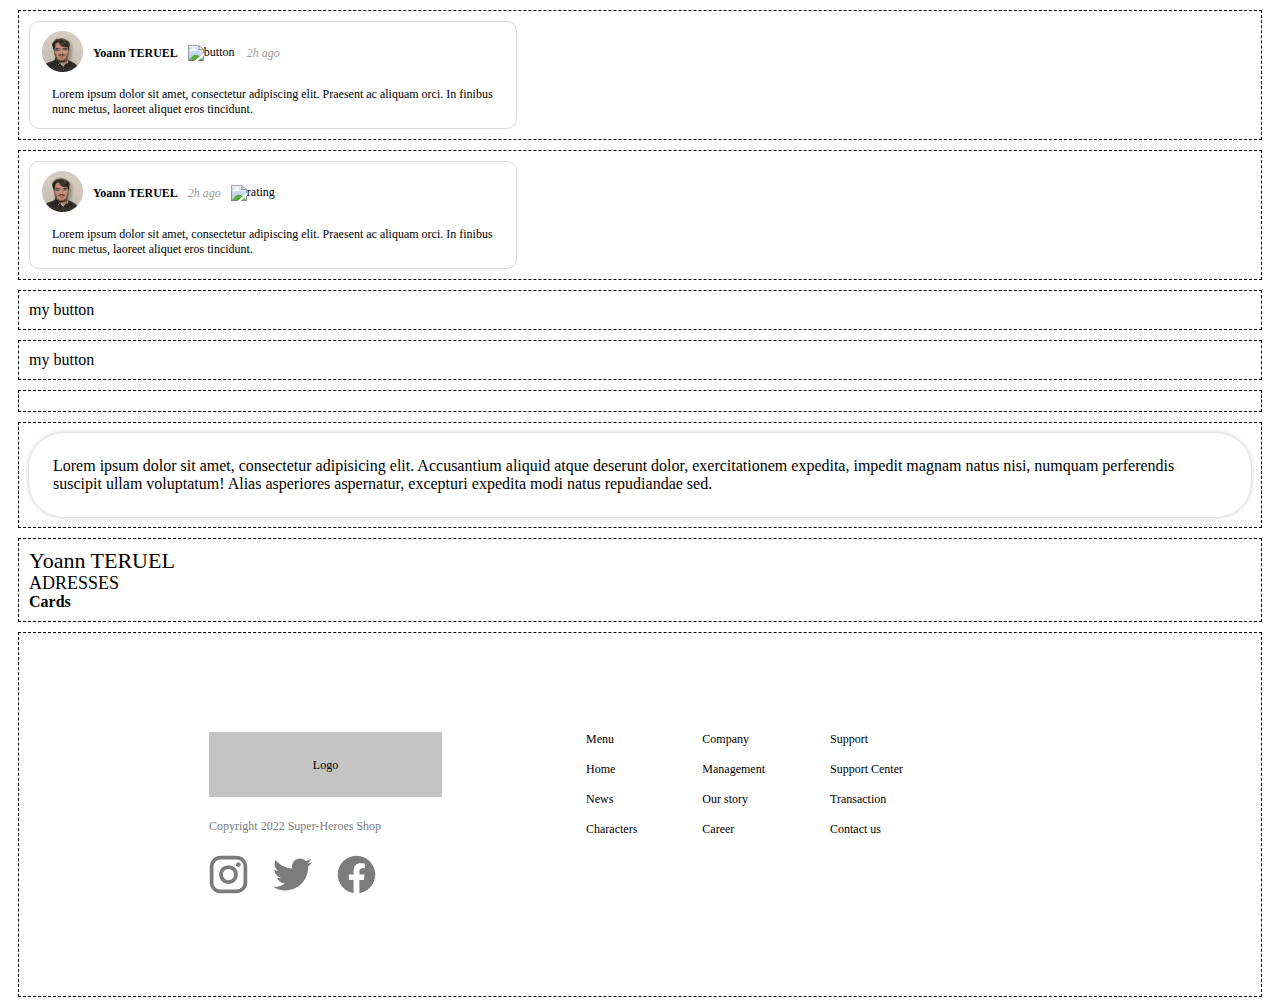
==== tech/tech.html @ 978f8075 "footer bem fix" ====
<!DOCTYPE html>
<html lang="en" xmlns="http://www.w3.org/1999/html">
  <head>
    <meta charset="UTF-8"/>
    <meta http-equiv="X-UA-Compatible" content="IE=edge"/>
    <meta name="viewport" content="width=device-width, initial-scale=1.0"/>
    <link rel="stylesheet" href="../reset.css"/>
    <link rel="stylesheet" href="tech.css"/>
    <link rel="stylesheet" href="../style.css"/>
    <title>Base Tech</title>
</head>
  <body>
    <div class="tech__content">
      <div class="techBlock">
        <div class="user-comment user-comment--default selectable">
          <div class="user-comment__body">
            <div class="user-info">
              <div class="user-info__userPic">
                <img class="userPic" src="../img/UserPic.png" alt="userpic"/>
              </div>
              <div class="user-info__userName">Yoann TERUEL</div>
              <div class="user-info__button">
                <img class="button" src="https://placehold.jp/49x18.png" alt="button"/>
              </div>
              <div class="user-info__timeAgo">2h ago</div>
            </div>
            <div class="commentContent">
              <div class="commentContent__text">Lorem ipsum dolor sit amet, consectetur adipiscing elit. Praesent ac aliquam orci. In finibus nunc metus, laoreet aliquet eros tincidunt.</div>
            </div>
          </div>
        </div>
      </div>
      <div class="techBlock">
        <div class="user-comment user-comment--review selectable">
          <div class="user-comment__body">
            <div class="user-info">
              <div class="user-info__userPic">
                <img class="userPic" src="../img/UserPic.png" alt="userpic"/>
              </div>
              <div class="user-info__userName">Yoann TERUEL</div>
              <div class="user-info__timeAgo">2h ago</div>
              <div class="user-info__rating">
                <img class="rating" src="https://placehold.jp/108x18.png" alt="rating"/>
              </div>
            </div>
            <div class="commentContent">
              <div class="commentContent__text">Lorem ipsum dolor sit amet, consectetur adipiscing elit. Praesent ac aliquam orci. In finibus nunc metus, laoreet aliquet eros tincidunt.</div>
            </div>
          </div>
        </div>
      </div>
      <div class="techBlock"><div class="button selectable">my button</div></div>
      <div class="techBlock"><div class="button button--full selectable">my button</div></div>

      <div class="techBlock">
        <div class="common-form selectable">
          <div class="row-full"></div>
          <div class="row-full"></div>
          <div class="row-full"></div>
          <div class="two-elements row-full">
            <div class="left-element"></div>
            <div class="right-element"></div>
          </div>
          <div class="row-full"></div>
          <div class="row-full"></div>
          <div class="row-full"></div>
          <div class="row-full"></div>
        </div>
      </div>
      <div class="techBlock">
        <div class="common-card selectable">
          <div class="common-card__content">
            Lorem ipsum dolor sit amet, consectetur adipisicing elit. Accusantium aliquid atque deserunt dolor, exercitationem expedita, impedit magnam natus nisi, numquam perferendis suscipit ullam voluptatum! Alias asperiores aspernatur, excepturi expedita modi natus repudiandae sed.
          </div>
        </div>
      </div>
    </div>
    <div class="techBlock">
    <div class="headingX selectable">
      <div class="heading1">
      <div class="heading1__adminname">Yoann TERUEL</div>
      </div>
      <div class="heading3">
      <div class="heading3__adresses">ADRESSES</div>
      </div>
      <div class="heading4">
      <div class="heading4__cards">Cards</div>
      </div>
    </div>
    </div>

    <div class="techBlock">
      <div class="footer selectable">
        <div class="footer_container">
        <div class="footer_nav">
          <div class="footer_nav__logo_container">
            <a class="footer_nav__logo_link" href="#">
              <div class="footer_nav__logo_content">Logo</div>
            </a>
          </div>
          <div class="footer_nav__text_container">
            <div class="footer_nav__text">
              Copyright 2022 Super-Heroes Shop
            </div>
          </div>
          <div class="footer_nav__social">
            <a class="footer_nav__social_link" href="#">
              <div class="footer_nav__inst">
                <img src="../img/inst_logo.svg" alt="instagram">
              </div>
            </a>
            <a class="footer_nav__social_link" href="#">
              <div class="footer_nav__twit">
                <img src="../img/twit_logo.svg" alt="instagram">
              </div>
            </a>
            <a class="footer_nav__social_link" href="#">
              <div class="footer_nav__fb">
                <img src="../img/fb_logo.svg" alt="instagram">
              </div>
            </a>
          </div>
        </div>
        <div class="footer_menu">
          <div class="footer_menu__block">
            <div class="footer_menu__title">Menu</div>
            <a class="footer_menu__section_link" href="#"><div class="footer_menu__section">Home</div></a>
            <a class="footer_menu__section_link" href="#"><div class="footer_menu__section">News</div></a>
            <a class="footer_menu__section_link" href="#"><div class="footer_menu__section">Characters</div></a>
          </div>
          <div class="footer_menu__block">
            <div class="footer_menu__title">Company</div>
            <a class="footer_menu__section_link" href="#"><div class="footer_menu__section">Management</div></a>
            <a class="footer_menu__section_link" href="#"><div class="footer_menu__section">Our story</div></a>
            <a class="footer_menu__section_link" href="#"><div class="footer_menu__section">Career</div></a>
          </div>
          <div class="footer_menu__block">
            <div class="footer_menu__title">Support</div>
            <a class="footer_menu__section_link" href="#"><div class="footer_menu__section">Support Center</div></a>
            <a class="footer_menu__section_link" href="#"><div class="footer_menu__section">Transaction</div></a>
            <a class="footer_menu__section_link" href="#"><div class="footer_menu__section">Contact us</div></a>
          </div>
        </div>
        </div>
      </div>
    </div>

    <script src="tech.js" type="text/javascript"></script>
    <script src="../index.js" type="text/javascript"></script>
  </body>
</html>
---- tech/tech.css ----
.tech__header{
  position: sticky;
  top: 0;
  background: #ffffff;
  z-index: 999999;
  margin-bottom: 20px;
}

.tech{display: flex;margin: 15px;}
.techBlock{
  padding: 10px;
  margin: 10px;
  border: 1px dashed black;
}
.techBlock__row {
  display: flex;
}
.tech__full{

}
.tech__half{ width: 50% }
.tech__320{ width: 320px; }
.tech__480{ width: 480px; }
.tech__769{ width: 769px; }
.tech__1280{ width: 1280px; }
.tech__1024{ width: 1024px; }

.techBlock__mobile iframe{
  width:100%;
  height: 400px;
}

.row-full{
  width: 100%;
}
.two-elements{
  display: flex;
  flex-direction: row;
}
 .left-element{
   width: 50%;
   padding-right: 2px;
}
.right-element{
  width: 50%;
  padding-left: 2px;
}
---- style.css ----
.user-comment {
  max-width: 486px;
  min-height: 92px;
  font-size: 12px;
  color: black;
}
.user-comment__body{
  width: 100%;
  height: 100%;
  border-radius: 10px;
  border: 1px solid #DBDBDB;
}
.user-info{
  display: inline-flex;
  align-items: center;
  margin-left: 12px;
  margin-top: 9px;
  margin-right: 12px;
  gap: 10px;
}
.user-info__userName{
  font-weight: bold;
}
.user-info__button{
  width: 49px;
  height: 18px;
  border-radius: 9px;
}
.user-info__rating{
  width: 108px;
  height: 18px;
}
.user-info__timeAgo{
  color: #9A9A9A;
  font-style: italic;
}
.commentContent{
  margin: 11px 22px;
}

.common-card {}
.common-card__content {
  padding: 24px;
  border-radius: 35px;
  background: #fff;
  box-shadow: 0 0 5px rgba(0, 0, 0, 0.25);
}

.headingX{
  color: black;
}
.heading1__adminname{
  font-size: 22px;
  line-height: 24px;
  font-weight: 500;
}
.heading3__adresses{
  font-size: 18px;
  line-height: 20px;
  font-weight: 500;
}
.heading4__cards{
  font-size: 16px;
  line-height: 18px;
  font-weight: 700;

}
.footer{
  width: 100%;
  height: fit-content;
}
.footer_container{
  max-width: 1440px;
  margin: 0 auto;
  display: flex;
  justify-content: space-between;
  padding: 89px 343px 88px 180px;
}
.footer_nav{
  width: fit-content;
}
.footer_nav__logo_container{
  width: fit-content;
  height: fit-content;
  background-color: #C4C4C4;
}
.footer_nav__logo_content{
  width: 233px;
  height: 65px;
  box-sizing: border-box;
  display: flex;
  justify-content: center;
  align-items: center;
  padding: 0 15px;
  margin-bottom: 22px;
}
.footer_nav__logo_link{
  text-decoration: none;
  color: black;
  display: block;
  box-sizing: border-box;
  width: 100%;
  height: 100%;
  font-style: normal;
  font-weight: 500;
  font-size: 12px;
  line-height: 14px;
}
.footer_nav__text_container{
  width: fit-content;
}
.footer_nav__text{
  font-style: normal;
  font-weight: 500;
  font-size: 12px;
  line-height: 14px;
  color: #7C7C7C;
  margin-bottom: 22px;
}
.footer_nav__social{
  display: flex;
  width: fit-content;
}
.footer_nav__social_link{
  margin-right: 24px;
  display: flex;
  align-items: center;
}
.footer_menu{
  width: fit-content;
  display: flex;
  justify-content: flex-end;
}
.footer_menu__block{
  margin-left: 55px;
}
.footer_menu__title{
  font-style: normal;
  font-weight: 500;
  font-size: 12px;
  line-height: 14px;
  margin-bottom: 13px;
  margin-left: 5px;
}
.footer_menu__section{
  font-style: normal;
  font-weight: 400;
  font-size: 12px;
  line-height: 14px;
  margin-bottom: 10px;
  border-radius: 5px;
  width: fit-content;
  padding: 3px 5px;
}
.footer_menu__section:hover{
  background-color: black;
  color: white;
}
.footer_menu__section_link{
  text-decoration: none;
  color: black;
}
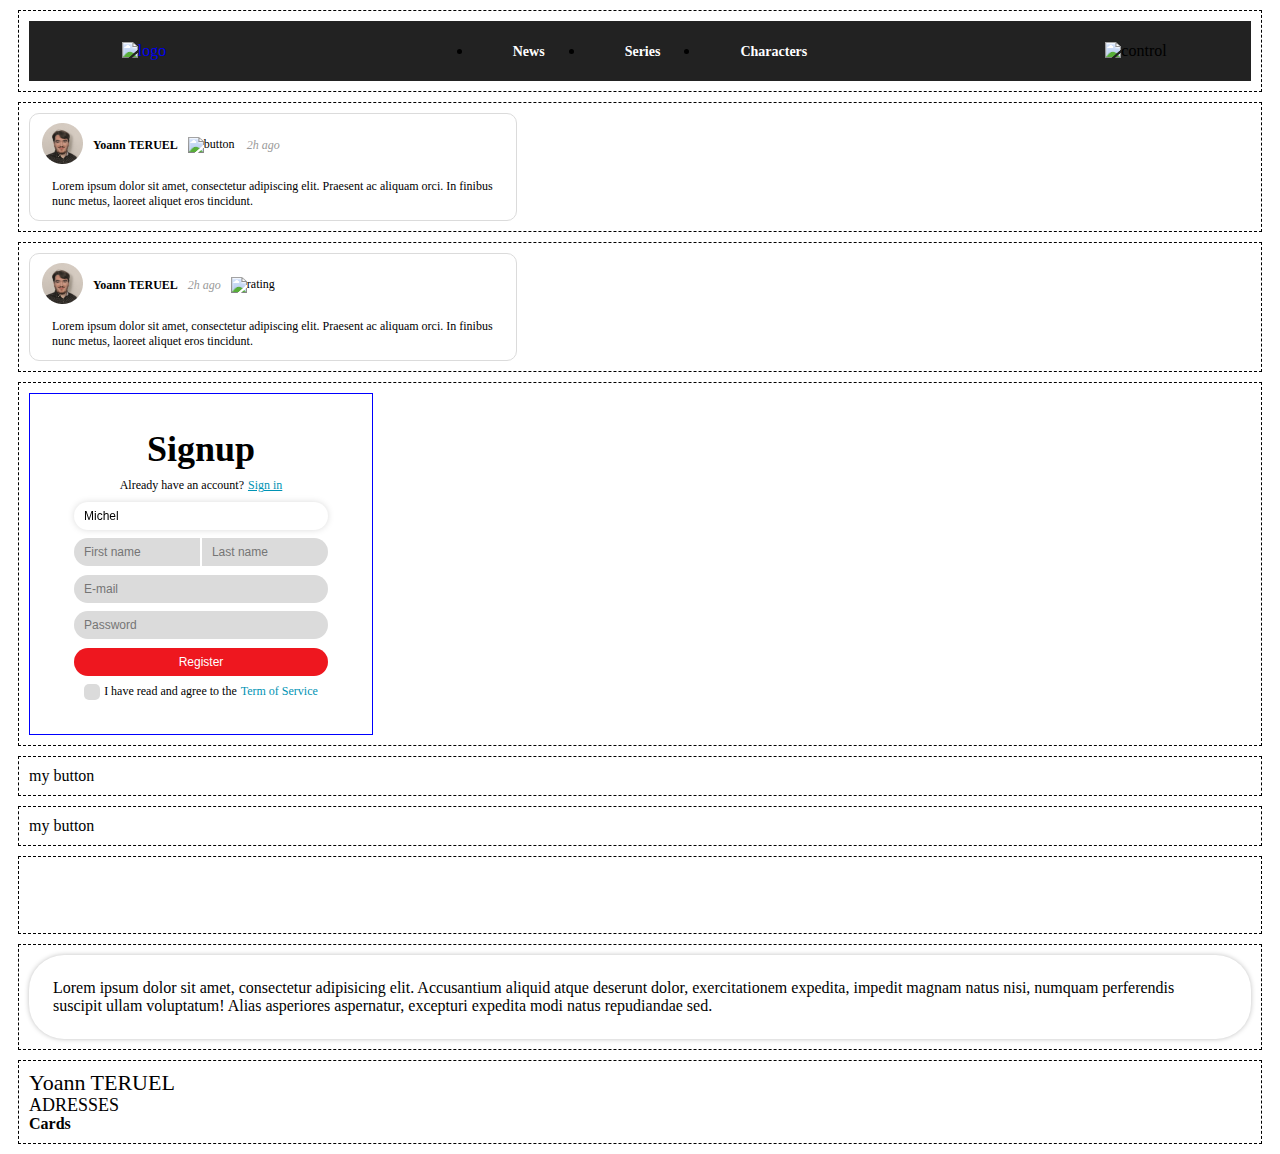
==== commit 11c6d3b2: "Common-form implemented as sign up block - polished BEM naming +minor fixes" ====
--- a/tech/tech.html
+++ b/tech/tech.html
@@ -11,6 +11,31 @@
 </head>
   <body>
     <div class="tech__content">
+      <div class="techBlock">
+        <div class="header selectable">
+          <div class="header__logo">
+            <a class="logo" href="#">
+              <img class="logo__img" src="https://placehold.jp/150x42.png" alt="logo">
+            </a>
+          </div>
+          <div class="header__navbar">
+            <ul class="navbar__list">
+              <li class="navbar__item">
+                <a class="navbar__link" href="#">News</a>
+              </li>
+              <li class="navbar__item">
+                <a class="navbar__link" href="#">Series</a>
+              </li>
+              <li class="navbar__item">
+                <a class="navbar__link" href="#">Characters</a>
+              </li>
+            </ul>
+          </div>
+          <div class="header__control">
+            <img src="https://placehold.jp/190x42.png" alt="control">
+          </div>
+        </div>
+      </div>
       <div class="techBlock">
         <div class="user-comment user-comment--default selectable">
           <div class="user-comment__body">
@@ -49,6 +74,36 @@
           </div>
         </div>
       </div>
+
+      <div class="techBlock">
+        <div class="common-form2 selectable">
+
+          <div class="common-form2__title">Signup</div>
+          <div class="signin-dialog">
+            <div class="signin-dialog__text">Already have an account?</div>
+            <div class="common-form2__spacer"></div>
+            <a href="" class="common-form2__link common-form2__link_under">Sign in</a>
+          </div>
+          <input class="common-form2__input common-form2__input_active" type="text" name="nick" placeholder="Nick name" value="Michel">
+          <div class="names-input">
+            <input class="common-form2__input names-input_left" type="text" name="first" placeholder="First name">
+            <div class="common-form2__spacer"></div>
+            <input class="common-form2__input names-input_right" type="text" name="last" placeholder="Last name">
+          </div>
+          <input class="common-form2__input " type="email" name="email" placeholder="E-mail">
+          <input class="common-form2__input " type="password" name="passwd" placeholder="Password">
+          <button class="common-form2__input common-form2__button" type="button">Register</button>
+          <div class="final-dialog">
+            <div class="final-dialog__checkbox"></div>
+            <div class="common-form2__spacer"></div>
+            <div class="final-dialog__text">I have read and agree to the </div>
+            <div class="common-form2__spacer"></div>
+            <a href="" class="common-form2__link">Term of Service</a>
+          </div>
+
+        </div>
+      </div>
+
       <div class="techBlock"><div class="button selectable">my button</div></div>
       <div class="techBlock"><div class="button button--full selectable">my button</div></div>
 
@@ -88,63 +143,6 @@
       </div>
     </div>
     </div>
-
-    <div class="techBlock">
-      <div class="footer selectable">
-        <div class="footer_container">
-        <div class="footer_nav">
-          <div class="footer_nav__logo_container">
-            <a class="footer_nav__logo_link" href="#">
-              <div class="footer_nav__logo_content">Logo</div>
-            </a>
-          </div>
-          <div class="footer_nav__text_container">
-            <div class="footer_nav__text">
-              Copyright 2022 Super-Heroes Shop
-            </div>
-          </div>
-          <div class="footer_nav__social">
-            <a class="footer_nav__social_link" href="#">
-              <div class="footer_nav__inst">
-                <img src="../img/inst_logo.svg" alt="instagram">
-              </div>
-            </a>
-            <a class="footer_nav__social_link" href="#">
-              <div class="footer_nav__twit">
-                <img src="../img/twit_logo.svg" alt="instagram">
-              </div>
-            </a>
-            <a class="footer_nav__social_link" href="#">
-              <div class="footer_nav__fb">
-                <img src="../img/fb_logo.svg" alt="instagram">
-              </div>
-            </a>
-          </div>
-        </div>
-        <div class="footer_menu">
-          <div class="footer_menu__block">
-            <div class="footer_menu__title">Menu</div>
-            <a class="footer_menu__section_link" href="#"><div class="footer_menu__section">Home</div></a>
-            <a class="footer_menu__section_link" href="#"><div class="footer_menu__section">News</div></a>
-            <a class="footer_menu__section_link" href="#"><div class="footer_menu__section">Characters</div></a>
-          </div>
-          <div class="footer_menu__block">
-            <div class="footer_menu__title">Company</div>
-            <a class="footer_menu__section_link" href="#"><div class="footer_menu__section">Management</div></a>
-            <a class="footer_menu__section_link" href="#"><div class="footer_menu__section">Our story</div></a>
-            <a class="footer_menu__section_link" href="#"><div class="footer_menu__section">Career</div></a>
-          </div>
-          <div class="footer_menu__block">
-            <div class="footer_menu__title">Support</div>
-            <a class="footer_menu__section_link" href="#"><div class="footer_menu__section">Support Center</div></a>
-            <a class="footer_menu__section_link" href="#"><div class="footer_menu__section">Transaction</div></a>
-            <a class="footer_menu__section_link" href="#"><div class="footer_menu__section">Contact us</div></a>
-          </div>
-        </div>
-        </div>
-      </div>
-    </div>
-
     <script src="tech.js" type="text/javascript"></script>
     <script src="../index.js" type="text/javascript"></script>
   </body>
--- a/tech/tech.css
+++ b/tech/tech.css
@@ -30,6 +30,11 @@
   height: 400px;
 }
 
+.common-form{
+  display: flex;
+  flex-direction: column;
+  gap:8px;
+}
 .row-full{
   width: 100%;
 }
--- a/style.css
+++ b/style.css
@@ -1,3 +1,61 @@
+a {text-decoration: none;}
+
+.header {
+  height: 60px;
+  background-color: #222222;
+  align-items: center;
+  display: flex;
+  padding: 0 15px;
+}
+
+.header__logo {
+  width: 200px;
+  align-items: center;
+  display: flex;
+  justify-content: center;
+}
+
+.logo__img {
+  width: 100%;
+  height: 100%;
+}
+
+.header__navbar {
+  flex-grow: 1;
+  display: flex;
+  justify-content: center;
+}
+
+.navbar__list {
+  display: flex;
+  align-items: center;
+}
+
+.navbar__item {
+  padding: 0 30px;
+}
+
+.navbar__link {
+  font-size: 14px;
+  line-height: 16px;
+  font-weight: 600;
+  color: white;
+  padding: 0 10px;
+}
+
+.navbar__link:hover {
+  background: white;
+  color: black;
+  transition-duration: 1s;
+}
+
+.header__control {
+  width: 200px;
+  display: flex;
+  justify-content: center;
+  align-items: center;
+}
+
 .user-comment {
   max-width: 486px;
   min-height: 92px;
@@ -65,98 +123,76 @@
   font-weight: 700;
 
 }
-.footer{
-  width: 100%;
-  height: fit-content;
+
+
+.common-form2{
+  border: 1px solid blue;
+  background-color: white;
+  box-sizing: border-box;
+  max-width: 344px;
+  height: 342px;
+  padding: 34px 44px ;
+  font-size: 12px;
+  display: flex;
+  flex-direction: column;
+  align-items: center;
+  justify-content: space-between;
 }
-.footer_container{
-  max-width: 1440px;
-  margin: 0 auto;
-  display: flex;
-  justify-content: space-between;
-  padding: 89px 343px 88px 180px;
+.common-form2__title{
+  font-size: 36px;
+  font-weight: bold;
 }
-.footer_nav{
-  width: fit-content;
-}
-.footer_nav__logo_container{
-  width: fit-content;
-  height: fit-content;
-  background-color: #C4C4C4;
-}
-.footer_nav__logo_content{
-  width: 233px;
-  height: 65px;
-  box-sizing: border-box;
+.signin-dialog{
   display: flex;
   justify-content: center;
-  align-items: center;
-  padding: 0 15px;
-  margin-bottom: 22px;
 }
-.footer_nav__logo_link{
-  text-decoration: none;
-  color: black;
-  display: block;
+.common-form2__link{
+  color: #0093B4;
+}
+.common-form2__link_under{
+  text-decoration: underline;
+}
+.common-form2__input{
+  height: 28px;
+  width: 100%;
+  border: none;
   box-sizing: border-box;
+  background-color: #DBDBDB;
+
+  border-radius: 14px;
+  font-size: 12px;
+  padding: 0px 10px ;
+}
+.common-form2__input_active{
+  background-color: white;
+  filter: drop-shadow(0px 0px 3px #DBDBDB);
+}
+.names-input{
   width: 100%;
-  height: 100%;
-  font-style: normal;
-  font-weight: 500;
-  font-size: 12px;
-  line-height: 14px;
+  display: flex;
+  justify-content: stretch;
 }
-.footer_nav__text_container{
-  width: fit-content;
+.names-input_left{
+  border-radius: 14px 0px 0px 14px;
 }
-.footer_nav__text{
-  font-style: normal;
-  font-weight: 500;
-  font-size: 12px;
-  line-height: 14px;
-  color: #7C7C7C;
-  margin-bottom: 22px;
+.names-input_right{
+  border-radius: 0px 14px 14px 0px ;
 }
-.footer_nav__social{
-  display: flex;
-  width: fit-content;
+.common-form2__spacer{
+  width: 4px;
 }
-.footer_nav__social_link{
-  margin-right: 24px;
+.common-form2__button{
+  background-color: #EE171F;
+  color: white;
+}
+.final-dialog{
   display: flex;
   align-items: center;
 }
-.footer_menu{
-  width: fit-content;
-  display: flex;
-  justify-content: flex-end;
+.final-dialog__checkbox{
+  height: 16px;
+  width: 16px;
+  border-radius: 5px;
+  background-color: #DBDBDB;
+  border: none;
 }
-.footer_menu__block{
-  margin-left: 55px;
-}
-.footer_menu__title{
-  font-style: normal;
-  font-weight: 500;
-  font-size: 12px;
-  line-height: 14px;
-  margin-bottom: 13px;
-  margin-left: 5px;
-}
-.footer_menu__section{
-  font-style: normal;
-  font-weight: 400;
-  font-size: 12px;
-  line-height: 14px;
-  margin-bottom: 10px;
-  border-radius: 5px;
-  width: fit-content;
-  padding: 3px 5px;
-}
-.footer_menu__section:hover{
-  background-color: black;
-  color: white;
-}
-.footer_menu__section_link{
-  text-decoration: none;
-  color: black;
-}
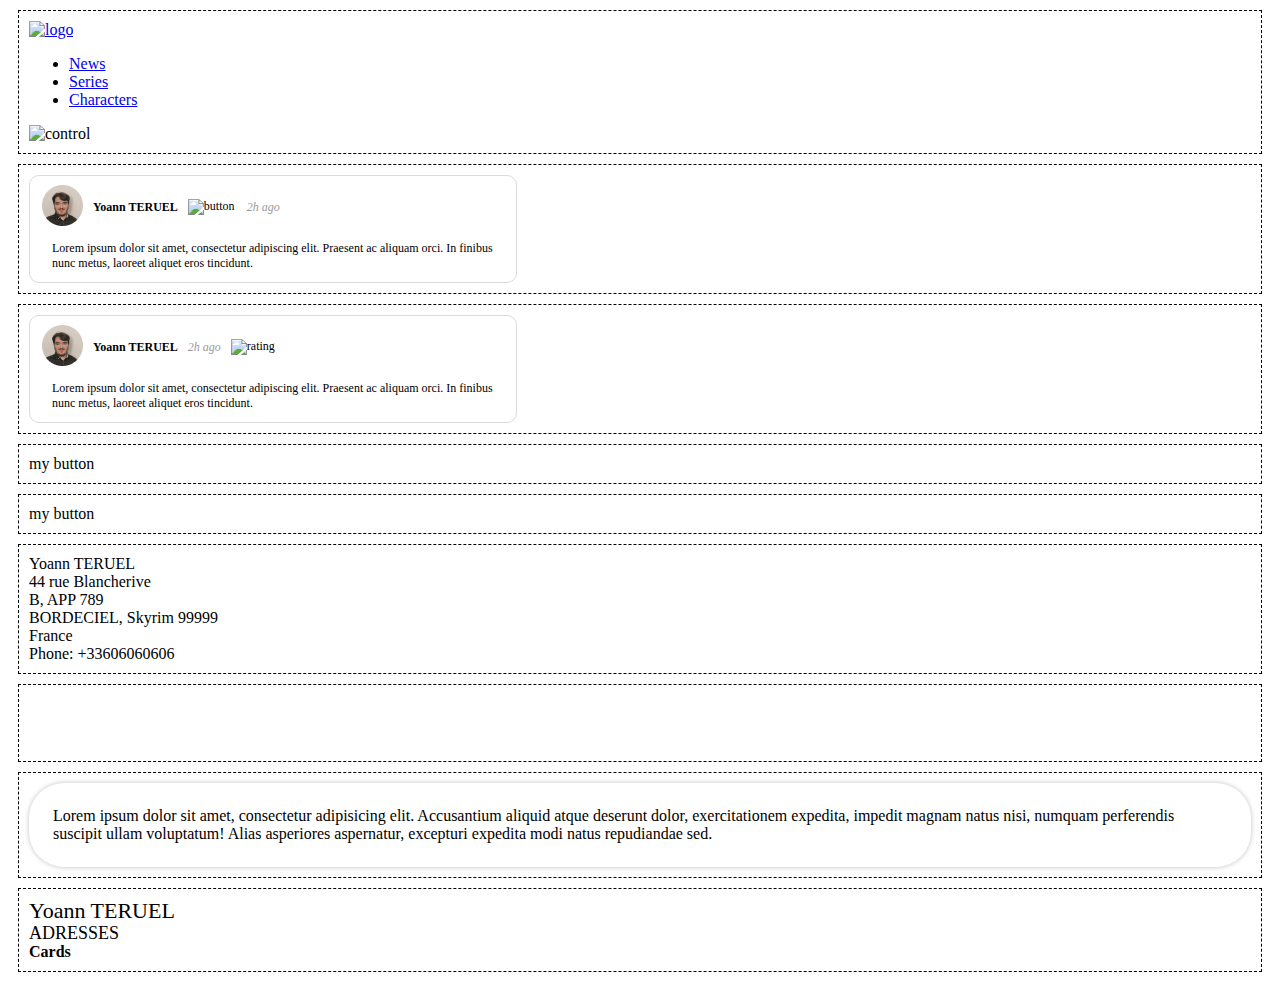
==== commit 8628b43a: "client-address selectable added on 79-95 lines" ====
--- a/tech/tech.html
+++ b/tech/tech.html
@@ -74,39 +74,25 @@
           </div>
         </div>
       </div>
-
+      <div class="techBlock"><div class="button selectable">my button</div></div>
+      <div class="techBlock"><div class="button button--full selectable">my button</div></div>
       <div class="techBlock">
-        <div class="common-form2 selectable">
-
-          <div class="common-form2__title">Signup</div>
-          <div class="signin-dialog">
-            <div class="signin-dialog__text">Already have an account?</div>
-            <div class="common-form2__spacer"></div>
-            <a href="" class="common-form2__link common-form2__link_under">Sign in</a>
+        <div class="client-address selectable">
+          <div class="client-address_contacts">
+            <div class="client-address_contacts-name">Yoann TERUEL</div>
+            <div class="client-address_contacts-address">
+              44 rue Blancherive
+              <br> B, APP 789
+              <br>BORDECIEL, Skyrim 99999
+              <br>France
+              <br>Phone: +33606060606
+            </div>
           </div>
-          <input class="common-form2__input common-form2__input_active" type="text" name="nick" placeholder="Nick name" value="Michel">
-          <div class="names-input">
-            <input class="common-form2__input names-input_left" type="text" name="first" placeholder="First name">
-            <div class="common-form2__spacer"></div>
-            <input class="common-form2__input names-input_right" type="text" name="last" placeholder="Last name">
+          <div class="kebab-icon">
+            <span class="bi bi-three-dots-vertical"></span>
           </div>
-          <input class="common-form2__input " type="email" name="email" placeholder="E-mail">
-          <input class="common-form2__input " type="password" name="passwd" placeholder="Password">
-          <button class="common-form2__input common-form2__button" type="button">Register</button>
-          <div class="final-dialog">
-            <div class="final-dialog__checkbox"></div>
-            <div class="common-form2__spacer"></div>
-            <div class="final-dialog__text">I have read and agree to the </div>
-            <div class="common-form2__spacer"></div>
-            <a href="" class="common-form2__link">Term of Service</a>
-          </div>
-
         </div>
       </div>
-
-      <div class="techBlock"><div class="button selectable">my button</div></div>
-      <div class="techBlock"><div class="button button--full selectable">my button</div></div>
-
       <div class="techBlock">
         <div class="common-form selectable">
           <div class="row-full"></div>
--- a/style.css
+++ b/style.css
@@ -1,61 +1,3 @@
-a {text-decoration: none;}
-
-.header {
-  height: 60px;
-  background-color: #222222;
-  align-items: center;
-  display: flex;
-  padding: 0 15px;
-}
-
-.header__logo {
-  width: 200px;
-  align-items: center;
-  display: flex;
-  justify-content: center;
-}
-
-.logo__img {
-  width: 100%;
-  height: 100%;
-}
-
-.header__navbar {
-  flex-grow: 1;
-  display: flex;
-  justify-content: center;
-}
-
-.navbar__list {
-  display: flex;
-  align-items: center;
-}
-
-.navbar__item {
-  padding: 0 30px;
-}
-
-.navbar__link {
-  font-size: 14px;
-  line-height: 16px;
-  font-weight: 600;
-  color: white;
-  padding: 0 10px;
-}
-
-.navbar__link:hover {
-  background: white;
-  color: black;
-  transition-duration: 1s;
-}
-
-.header__control {
-  width: 200px;
-  display: flex;
-  justify-content: center;
-  align-items: center;
-}
-
 .user-comment {
   max-width: 486px;
   min-height: 92px;
@@ -123,76 +65,127 @@
   font-weight: 700;
 
 }
-
-
-.common-form2{
-  border: 1px solid blue;
-  background-color: white;
-  box-sizing: border-box;
-  max-width: 344px;
-  height: 342px;
-  padding: 34px 44px ;
-  font-size: 12px;
-  display: flex;
-  flex-direction: column;
-  align-items: center;
-  justify-content: space-between;
-}
-.common-form2__title{
-  font-size: 36px;
-  font-weight: bold;
-}
-.signin-dialog{
+.footer{
+  width: 100%;
+  height: 347px;
   display: flex;
   justify-content: center;
+  align-items: center;
 }
-.common-form2__link{
-  color: #0093B4;
+.footer_container{
+  width: 1440px;
+  display: flex;
+  justify-content: space-around;
 }
-.common-form2__link_under{
-  text-decoration: underline;
+.footer_nav{
+  width: fit-content;
 }
-.common-form2__input{
-  height: 28px;
+.footer_nav__logo_container{
+  width: fit-content;
+  height: fit-content;
+  background-color: #C4C4C4;
+}
+.footer_nav__logo_content{
+  width: 233px;
+  height: 65px;
+  box-sizing: border-box;
+  display: flex;
+  justify-content: center;
+  align-items: center;
+  padding: 0 15px;
+  margin-bottom: 22px;
+}
+.footer_nav__logo_link{
+  text-decoration: none;
+  color: black;
+  display: block;
+  box-sizing: border-box;
   width: 100%;
-  border: none;
-  box-sizing: border-box;
-  background-color: #DBDBDB;
-
-  border-radius: 14px;
+  height: 100%;
+  font-style: normal;
+  font-weight: 500;
   font-size: 12px;
-  padding: 0px 10px ;
+  line-height: 14px;
 }
-.common-form2__input_active{
-  background-color: white;
-  filter: drop-shadow(0px 0px 3px #DBDBDB);
+.footer_nav__text_container{
+  width: 100%;
 }
-.names-input{
+.footer_nav__text{
+  font-style: normal;
+  font-weight: 500;
+  font-size: 12px;
+  line-height: 14px;
+  color: #7C7C7C;
+  margin-bottom: 22px;
+}
+.footer_nav__social{
+  display: flex;
   width: 100%;
-  display: flex;
-  justify-content: stretch;
 }
-.names-input_left{
-  border-radius: 14px 0px 0px 14px;
-}
-.names-input_right{
-  border-radius: 0px 14px 14px 0px ;
-}
-.common-form2__spacer{
-  width: 4px;
-}
-.common-form2__button{
-  background-color: #EE171F;
-  color: white;
-}
-.final-dialog{
+.footer_nav__social_link{
+  margin-right: 24px;
   display: flex;
   align-items: center;
 }
-.final-dialog__checkbox{
-  height: 16px;
-  width: 16px;
+.footer_nav__social_link:last-child{
+  margin-right: 0;
+}
+.footer_menu{
+  width: 316px;
+  display: flex;
+  justify-content: space-between;
+}
+.footer_menu__block{
+  display: flex;
+  flex-direction: column;
+}
+
+.footer_menu__title{
+  font-style: normal;
+  font-weight: 500;
+  font-size: 12px;
+  line-height: 14px;
+  margin-bottom: 13px;
+  margin-left: 5px;
+}
+.footer_menu__section{
+  font-style: normal;
+  font-weight: 400;
+  font-size: 12px;
+  line-height: 14px;
+  margin-bottom: 10px;
   border-radius: 5px;
-  background-color: #DBDBDB;
-  border: none;
+  width: fit-content;
+  padding: 3px 5px;
 }
+.footer_menu__section:hover{
+  background-color: black;
+  color: white;
+}
+.footer_menu__section_link{
+  text-decoration: none;
+  color: black;
+}
+@media (max-width: 570px) {
+  .footer_container {
+    flex-wrap: wrap-reverse;
+  }
+  .footer_menu{
+    justify-content: space-between;
+    width: 240px;
+  }
+}
+@media (max-width: 516px){
+  .footer_menu__block{
+    align-items: center;
+  }
+  .footer_menu__title{
+    margin-left: 0;
+  }
+  .footer_nav__text_container{
+    text-align: center;
+  }
+  .footer_nav__social{
+    justify-content: center;
+  }
+}
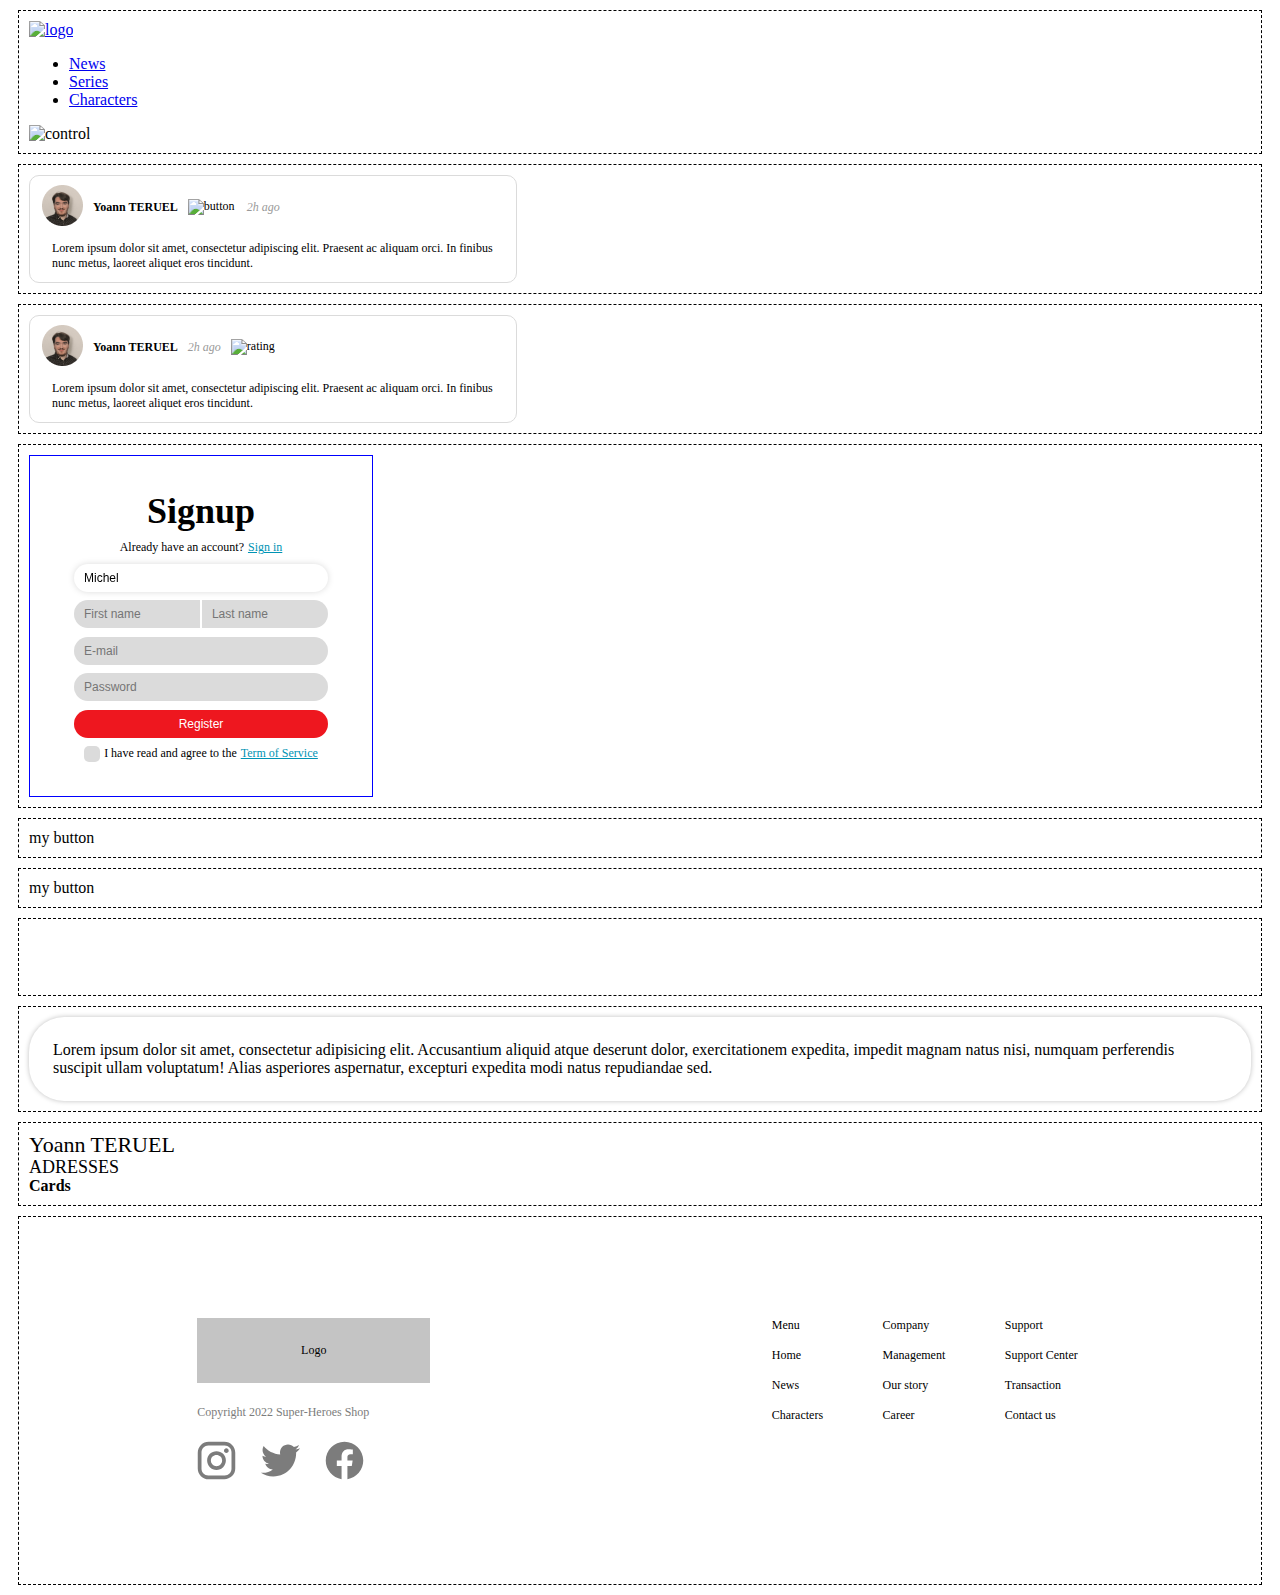
==== commit db5872a5: "Merge remote-tracking branch 'fordmay/main' into footer" ====
--- a/tech/tech.html
+++ b/tech/tech.html
@@ -74,25 +74,39 @@
           </div>
         </div>
       </div>
+
+      <div class="techBlock">
+        <div class="common-form2 selectable">
+
+          <div class="common-form2__title">Signup</div>
+          <div class="signin-dialog">
+            <div class="signin-dialog__text">Already have an account?</div>
+            <div class="common-form2__spacer"></div>
+            <a href="" class="common-form2__link common-form2__link_under">Sign in</a>
+          </div>
+          <input class="common-form2__input common-form2__input_active" type="text" name="nick" placeholder="Nick name" value="Michel">
+          <div class="names-input">
+            <input class="common-form2__input names-input_left" type="text" name="first" placeholder="First name">
+            <div class="common-form2__spacer"></div>
+            <input class="common-form2__input names-input_right" type="text" name="last" placeholder="Last name">
+          </div>
+          <input class="common-form2__input " type="email" name="email" placeholder="E-mail">
+          <input class="common-form2__input " type="password" name="passwd" placeholder="Password">
+          <button class="common-form2__input common-form2__button" type="button">Register</button>
+          <div class="final-dialog">
+            <div class="final-dialog__checkbox"></div>
+            <div class="common-form2__spacer"></div>
+            <div class="final-dialog__text">I have read and agree to the </div>
+            <div class="common-form2__spacer"></div>
+            <a href="" class="common-form2__link">Term of Service</a>
+          </div>
+
+        </div>
+      </div>
+
       <div class="techBlock"><div class="button selectable">my button</div></div>
       <div class="techBlock"><div class="button button--full selectable">my button</div></div>
-      <div class="techBlock">
-        <div class="client-address selectable">
-          <div class="client-address_contacts">
-            <div class="client-address_contacts-name">Yoann TERUEL</div>
-            <div class="client-address_contacts-address">
-              44 rue Blancherive
-              <br> B, APP 789
-              <br>BORDECIEL, Skyrim 99999
-              <br>France
-              <br>Phone: +33606060606
-            </div>
-          </div>
-          <div class="kebab-icon">
-            <span class="bi bi-three-dots-vertical"></span>
-          </div>
-        </div>
-      </div>
+
       <div class="techBlock">
         <div class="common-form selectable">
           <div class="row-full"></div>
@@ -129,6 +143,63 @@
       </div>
     </div>
     </div>
+
+    <div class="techBlock">
+      <div class="footer selectable">
+        <div class="footer_container">
+        <div class="footer_nav">
+          <div class="footer_nav__logo_container">
+            <a class="footer_nav__logo_link" href="#">
+              <div class="footer_nav__logo_content">Logo</div>
+            </a>
+          </div>
+          <div class="footer_nav__text_container">
+            <div class="footer_nav__text">
+              Copyright 2022 Super-Heroes Shop
+            </div>
+          </div>
+          <div class="footer_nav__social">
+            <a class="footer_nav__social_link" href="#">
+              <div class="footer_nav__inst">
+                <img src="../img/inst_logo.svg" alt="instagram">
+              </div>
+            </a>
+            <a class="footer_nav__social_link" href="#">
+              <div class="footer_nav__twit">
+                <img src="../img/twit_logo.svg" alt="instagram">
+              </div>
+            </a>
+            <a class="footer_nav__social_link" href="#">
+              <div class="footer_nav__fb">
+                <img src="../img/fb_logo.svg" alt="instagram">
+              </div>
+            </a>
+          </div>
+        </div>
+        <div class="footer_menu">
+          <div class="footer_menu__block">
+            <div class="footer_menu__title">Menu</div>
+            <a class="footer_menu__section_link" href="#"><div class="footer_menu__section">Home</div></a>
+            <a class="footer_menu__section_link" href="#"><div class="footer_menu__section">News</div></a>
+            <a class="footer_menu__section_link" href="#"><div class="footer_menu__section">Characters</div></a>
+          </div>
+          <div class="footer_menu__block">
+            <div class="footer_menu__title">Company</div>
+            <a class="footer_menu__section_link" href="#"><div class="footer_menu__section">Management</div></a>
+            <a class="footer_menu__section_link" href="#"><div class="footer_menu__section">Our story</div></a>
+            <a class="footer_menu__section_link" href="#"><div class="footer_menu__section">Career</div></a>
+          </div>
+          <div class="footer_menu__block">
+            <div class="footer_menu__title">Support</div>
+            <a class="footer_menu__section_link" href="#"><div class="footer_menu__section">Support Center</div></a>
+            <a class="footer_menu__section_link" href="#"><div class="footer_menu__section">Transaction</div></a>
+            <a class="footer_menu__section_link" href="#"><div class="footer_menu__section">Contact us</div></a>
+          </div>
+        </div>
+        </div>
+      </div>
+    </div>
+
     <script src="tech.js" type="text/javascript"></script>
     <script src="../index.js" type="text/javascript"></script>
   </body>
--- a/style.css
+++ b/style.css
@@ -189,3 +189,76 @@
     justify-content: center;
   }
 }
+
+
+.common-form2{
+  border: 1px solid blue;
+  background-color: white;
+  box-sizing: border-box;
+  max-width: 344px;
+  height: 342px;
+  padding: 34px 44px ;
+  font-size: 12px;
+  display: flex;
+  flex-direction: column;
+  align-items: center;
+  justify-content: space-between;
+}
+.common-form2__title{
+  font-size: 36px;
+  font-weight: bold;
+}
+.signin-dialog{
+  display: flex;
+  justify-content: center;
+}
+.common-form2__link{
+  color: #0093B4;
+}
+.common-form2__link_under{
+  text-decoration: underline;
+}
+.common-form2__input{
+  height: 28px;
+  width: 100%;
+  border: none;
+  box-sizing: border-box;
+  background-color: #DBDBDB;
+
+  border-radius: 14px;
+  font-size: 12px;
+  padding: 0px 10px ;
+}
+.common-form2__input_active{
+  background-color: white;
+  filter: drop-shadow(0px 0px 3px #DBDBDB);
+}
+.names-input{
+  width: 100%;
+  display: flex;
+  justify-content: stretch;
+}
+.names-input_left{
+  border-radius: 14px 0px 0px 14px;
+}
+.names-input_right{
+  border-radius: 0px 14px 14px 0px ;
+}
+.common-form2__spacer{
+  width: 4px;
+}
+.common-form2__button{
+  background-color: #EE171F;
+  color: white;
+}
+.final-dialog{
+  display: flex;
+  align-items: center;
+}
+.final-dialog__checkbox{
+  height: 16px;
+  width: 16px;
+  border-radius: 5px;
+  background-color: #DBDBDB;
+  border: none;
+}
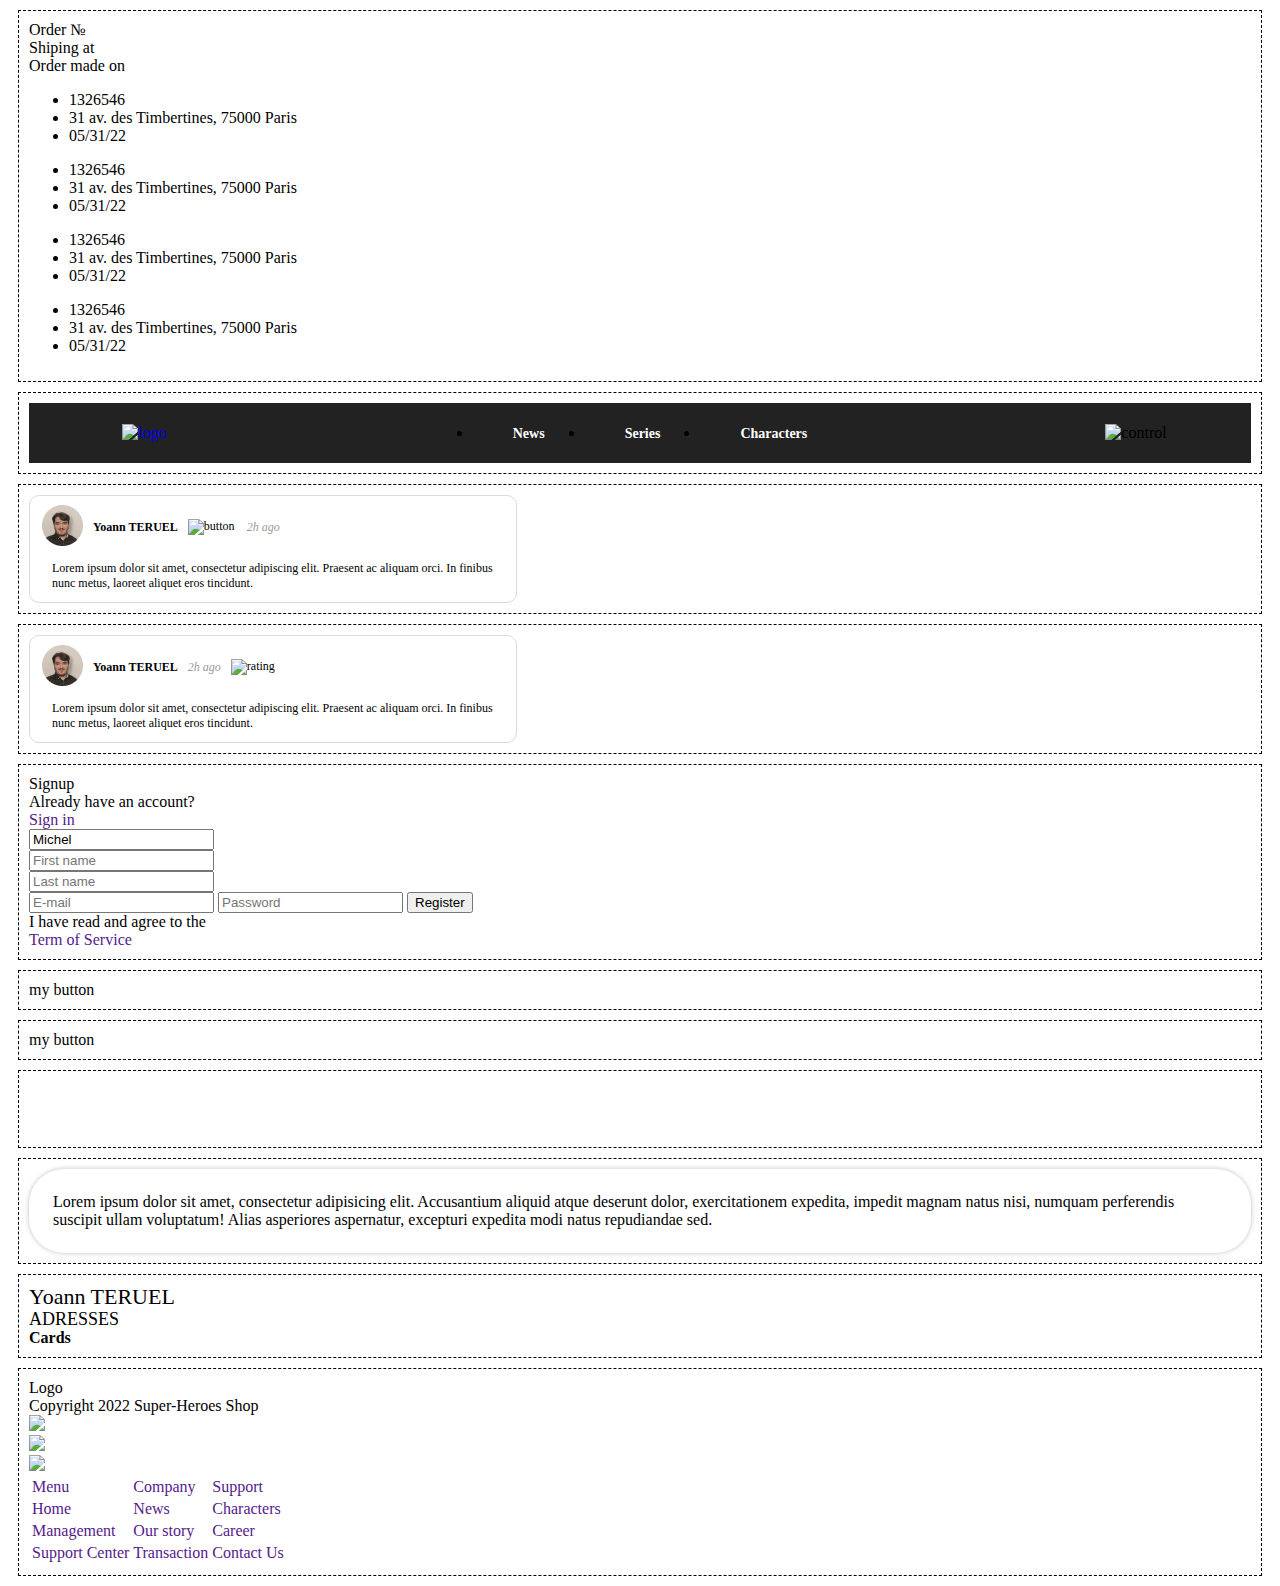
==== commit b4dddca4: "Merge 8ddc6d2fcb4d42cd1902c62bea4fcc8b3c996f17 into 49952df2ff7bbf5ef4adaa5d482517f6fd081ed9" ====
--- a/tech/tech.html
+++ b/tech/tech.html
@@ -12,6 +12,35 @@
   <body>
     <div class="tech__content">
       <div class="techBlock">
+        <div class="common-table selectable">
+          <div class="common-table__row">
+            <div class="row-order">Order №</div>
+            <div class="row-shiping">Shiping at</div>
+            <div class="row-data">Order made on</div>
+          </div>
+          <ul class="common-table__list">
+            <li class="list-order">1326546</li>
+            <li class="list-shiping">31 av. des Timbertines, 75000 Paris</li>
+            <li class="list-data">05/31/22</li>
+          </ul>
+          <ul class="common-table__list">
+            <li class="list-order">1326546</li>
+            <li class="list-shiping">31 av. des Timbertines, 75000 Paris</li>
+            <li class="list-data">05/31/22</li>
+          </ul>
+          <ul class="common-table__list">
+            <li class="list-order">1326546</li>
+            <li class="list-shiping">31 av. des Timbertines, 75000 Paris</li>
+            <li class="list-data">05/31/22</li>
+          </ul>
+          <ul class="common-table__list">
+            <li class="list-order">1326546</li>
+            <li class="list-shiping">31 av. des Timbertines, 75000 Paris</li>
+            <li class="list-data">05/31/22</li>
+          </ul>
+        </div>
+      </div>
+      <div class="techBlock">
         <div class="header selectable">
           <div class="header__logo">
             <a class="logo" href="#">
@@ -143,63 +172,43 @@
       </div>
     </div>
     </div>
-
     <div class="techBlock">
-      <div class="footer selectable">
-        <div class="footer_container">
-        <div class="footer_nav">
-          <div class="footer_nav__logo_container">
-            <a class="footer_nav__logo_link" href="#">
-              <div class="footer_nav__logo_content">Logo</div>
-            </a>
-          </div>
-          <div class="footer_nav__text_container">
-            <div class="footer_nav__text">
-              Copyright 2022 Super-Heroes Shop
-            </div>
-          </div>
-          <div class="footer_nav__social">
-            <a class="footer_nav__social_link" href="#">
-              <div class="footer_nav__inst">
-                <img src="../img/inst_logo.svg" alt="instagram">
-              </div>
-            </a>
-            <a class="footer_nav__social_link" href="#">
-              <div class="footer_nav__twit">
-                <img src="../img/twit_logo.svg" alt="instagram">
-              </div>
-            </a>
-            <a class="footer_nav__social_link" href="#">
-              <div class="footer_nav__fb">
-                <img src="../img/fb_logo.svg" alt="instagram">
-              </div>
-            </a>
-          </div>
-        </div>
-        <div class="footer_menu">
-          <div class="footer_menu__block">
-            <div class="footer_menu__title">Menu</div>
-            <a class="footer_menu__section_link" href="#"><div class="footer_menu__section">Home</div></a>
-            <a class="footer_menu__section_link" href="#"><div class="footer_menu__section">News</div></a>
-            <a class="footer_menu__section_link" href="#"><div class="footer_menu__section">Characters</div></a>
-          </div>
-          <div class="footer_menu__block">
-            <div class="footer_menu__title">Company</div>
-            <a class="footer_menu__section_link" href="#"><div class="footer_menu__section">Management</div></a>
-            <a class="footer_menu__section_link" href="#"><div class="footer_menu__section">Our story</div></a>
-            <a class="footer_menu__section_link" href="#"><div class="footer_menu__section">Career</div></a>
-          </div>
-          <div class="footer_menu__block">
-            <div class="footer_menu__title">Support</div>
-            <a class="footer_menu__section_link" href="#"><div class="footer_menu__section">Support Center</div></a>
-            <a class="footer_menu__section_link" href="#"><div class="footer_menu__section">Transaction</div></a>
-            <a class="footer_menu__section_link" href="#"><div class="footer_menu__section">Contact us</div></a>
-          </div>
-        </div>
-        </div>
-      </div>
-    </div>
-
+      <div class="bottom_menu">
+        <div class="bottom_menu_logo">
+          <div class="bottom_logo_name">Logo</div>
+        </div>
+        <div class="bottom_menu_text">Copyright 2022 Super-Heroes Shop</div>
+        <div class="bottom_menu_img">
+          <div class="bottom_menu1"><a href=""><img src="../img/instagram 1.svg"</a></div>
+          <div class="bottom_menu2"><a href=""><img src="../img/twitter%201.svg"</a></div>
+          <div class="bottom_menu3"><a href=""><img src="../img/facebook%201.svg"</a></div>
+        </div>
+        <div class="bottom_menu_table">
+          <table class="table">
+            <tr>
+              <td>Menu</td>
+              <td>Company</td>
+              <td>Support</td>
+            </tr>
+            <tr>
+              <td>Home</td>
+              <td>News</td>
+              <td>Characters</td>
+            </tr>
+            <tr>
+              <td>Management</td>
+              <td>Our story</td>
+              <td>Career</td>
+            </tr>
+            <tr>
+              <td>Support Center</td>
+              <td>Transaction</td>
+              <td>Contact Us</td>
+            </tr>
+          </table>
+        </div>
+      </div>
+    </div>
     <script src="tech.js" type="text/javascript"></script>
     <script src="../index.js" type="text/javascript"></script>
   </body>
--- a/tech/tech.css
+++ b/tech/tech.css
@@ -50,3 +50,6 @@
   width: 50%;
   padding-left: 2px;
 }
+
+
+
--- a/style.css
+++ b/style.css
@@ -1,3 +1,79 @@
+a {text-decoration: none;}
+
+.page-block {
+  padding: 50px 0;
+}
+
+.page-block__content{
+  margin: 0 auto;
+  max-width: 1080px;
+  padding: 0 10px;
+}
+
+.page-block__heading {
+  text-align: center;
+  margin-bottom: 50px;
+}
+
+/* --------------------------------- */
+
+
+.header {
+  height: 60px;
+  background-color: #222222;
+  align-items: center;
+  display: flex;
+  padding: 0 15px;
+}
+
+.header__logo {
+  width: 200px;
+  align-items: center;
+  display: flex;
+  justify-content: center;
+}
+
+.logo__img {
+  width: 100%;
+  height: 100%;
+}
+
+.header__navbar {
+  flex-grow: 1;
+  display: flex;
+  justify-content: center;
+}
+
+.navbar__list {
+  display: flex;
+  align-items: center;
+}
+
+.navbar__item {
+  padding: 0 30px;
+}
+
+.navbar__link {
+  font-size: 14px;
+  line-height: 16px;
+  font-weight: 600;
+  color: white;
+  padding: 0 10px;
+}
+
+.navbar__link:hover {
+  background: white;
+  color: black;
+  transition-duration: 1s;
+}
+
+.header__control {
+  width: 200px;
+  display: flex;
+  justify-content: center;
+  align-items: center;
+}
+
 .user-comment {
   max-width: 486px;
   min-height: 92px;
@@ -65,200 +141,26 @@
   font-weight: 700;
 
 }
-.footer{
-  width: 100%;
-  height: 347px;
+/* client-address start */
+.client-address {
   display: flex;
   justify-content: center;
-  align-items: center;
+  margin: 0 auto;
+  color: #000000;
 }
-.footer_container{
-  width: 1440px;
-  display: flex;
-  justify-content: space-around;
+.client-address_contacts {
+  display: block;
+  font-family: 'Roboto Condensed', sans-serif;
+  font-size: 12px;
+  padding: 21px 0 25px 38px;
 }
-.footer_nav{
-  width: fit-content;
+.client-address_contacts-name {
+  font-weight: 700;
 }
-.footer_nav__logo_container{
-  width: fit-content;
-  height: fit-content;
-  background-color: #C4C4C4;
+.client-address_contacts-address {
+  font-weight: 500;
 }
-.footer_nav__logo_content{
-  width: 233px;
-  height: 65px;
-  box-sizing: border-box;
-  display: flex;
-  justify-content: center;
-  align-items: center;
-  padding: 0 15px;
-  margin-bottom: 22px;
+.kebab-icon {
+  padding-top: 20px;
 }
-.footer_nav__logo_link{
-  text-decoration: none;
-  color: black;
-  display: block;
-  box-sizing: border-box;
-  width: 100%;
-  height: 100%;
-  font-style: normal;
-  font-weight: 500;
-  font-size: 12px;
-  line-height: 14px;
-}
-.footer_nav__text_container{
-  width: 100%;
-}
-.footer_nav__text{
-  font-style: normal;
-  font-weight: 500;
-  font-size: 12px;
-  line-height: 14px;
-  color: #7C7C7C;
-  margin-bottom: 22px;
-}
-.footer_nav__social{
-  display: flex;
-  width: 100%;
-}
-.footer_nav__social_link{
-  margin-right: 24px;
-  display: flex;
-  align-items: center;
-}
-.footer_nav__social_link:last-child{
-  margin-right: 0;
-}
-.footer_menu{
-  width: 316px;
-  display: flex;
-  justify-content: space-between;
-}
-.footer_menu__block{
-  display: flex;
-  flex-direction: column;
-}
-
-.footer_menu__title{
-  font-style: normal;
-  font-weight: 500;
-  font-size: 12px;
-  line-height: 14px;
-  margin-bottom: 13px;
-  margin-left: 5px;
-}
-.footer_menu__section{
-  font-style: normal;
-  font-weight: 400;
-  font-size: 12px;
-  line-height: 14px;
-  margin-bottom: 10px;
-  border-radius: 5px;
-  width: fit-content;
-  padding: 3px 5px;
-}
-.footer_menu__section:hover{
-  background-color: black;
-  color: white;
-}
-.footer_menu__section_link{
-  text-decoration: none;
-  color: black;
-}
-@media (max-width: 570px) {
-  .footer_container {
-    flex-wrap: wrap-reverse;
-  }
-  .footer_menu{
-    justify-content: space-between;
-    width: 240px;
-  }
-}
-@media (max-width: 516px){
-  .footer_menu__block{
-    align-items: center;
-  }
-  .footer_menu__title{
-    margin-left: 0;
-  }
-  .footer_nav__text_container{
-    text-align: center;
-  }
-  .footer_nav__social{
-    justify-content: center;
-  }
-}
-
-
-.common-form2{
-  border: 1px solid blue;
-  background-color: white;
-  box-sizing: border-box;
-  max-width: 344px;
-  height: 342px;
-  padding: 34px 44px ;
-  font-size: 12px;
-  display: flex;
-  flex-direction: column;
-  align-items: center;
-  justify-content: space-between;
-}
-.common-form2__title{
-  font-size: 36px;
-  font-weight: bold;
-}
-.signin-dialog{
-  display: flex;
-  justify-content: center;
-}
-.common-form2__link{
-  color: #0093B4;
-}
-.common-form2__link_under{
-  text-decoration: underline;
-}
-.common-form2__input{
-  height: 28px;
-  width: 100%;
-  border: none;
-  box-sizing: border-box;
-  background-color: #DBDBDB;
-
-  border-radius: 14px;
-  font-size: 12px;
-  padding: 0px 10px ;
-}
-.common-form2__input_active{
-  background-color: white;
-  filter: drop-shadow(0px 0px 3px #DBDBDB);
-}
-.names-input{
-  width: 100%;
-  display: flex;
-  justify-content: stretch;
-}
-.names-input_left{
-  border-radius: 14px 0px 0px 14px;
-}
-.names-input_right{
-  border-radius: 0px 14px 14px 0px ;
-}
-.common-form2__spacer{
-  width: 4px;
-}
-.common-form2__button{
-  background-color: #EE171F;
-  color: white;
-}
-.final-dialog{
-  display: flex;
-  align-items: center;
-}
-.final-dialog__checkbox{
-  height: 16px;
-  width: 16px;
-  border-radius: 5px;
-  background-color: #DBDBDB;
-  border: none;
-}
+/* client-address end */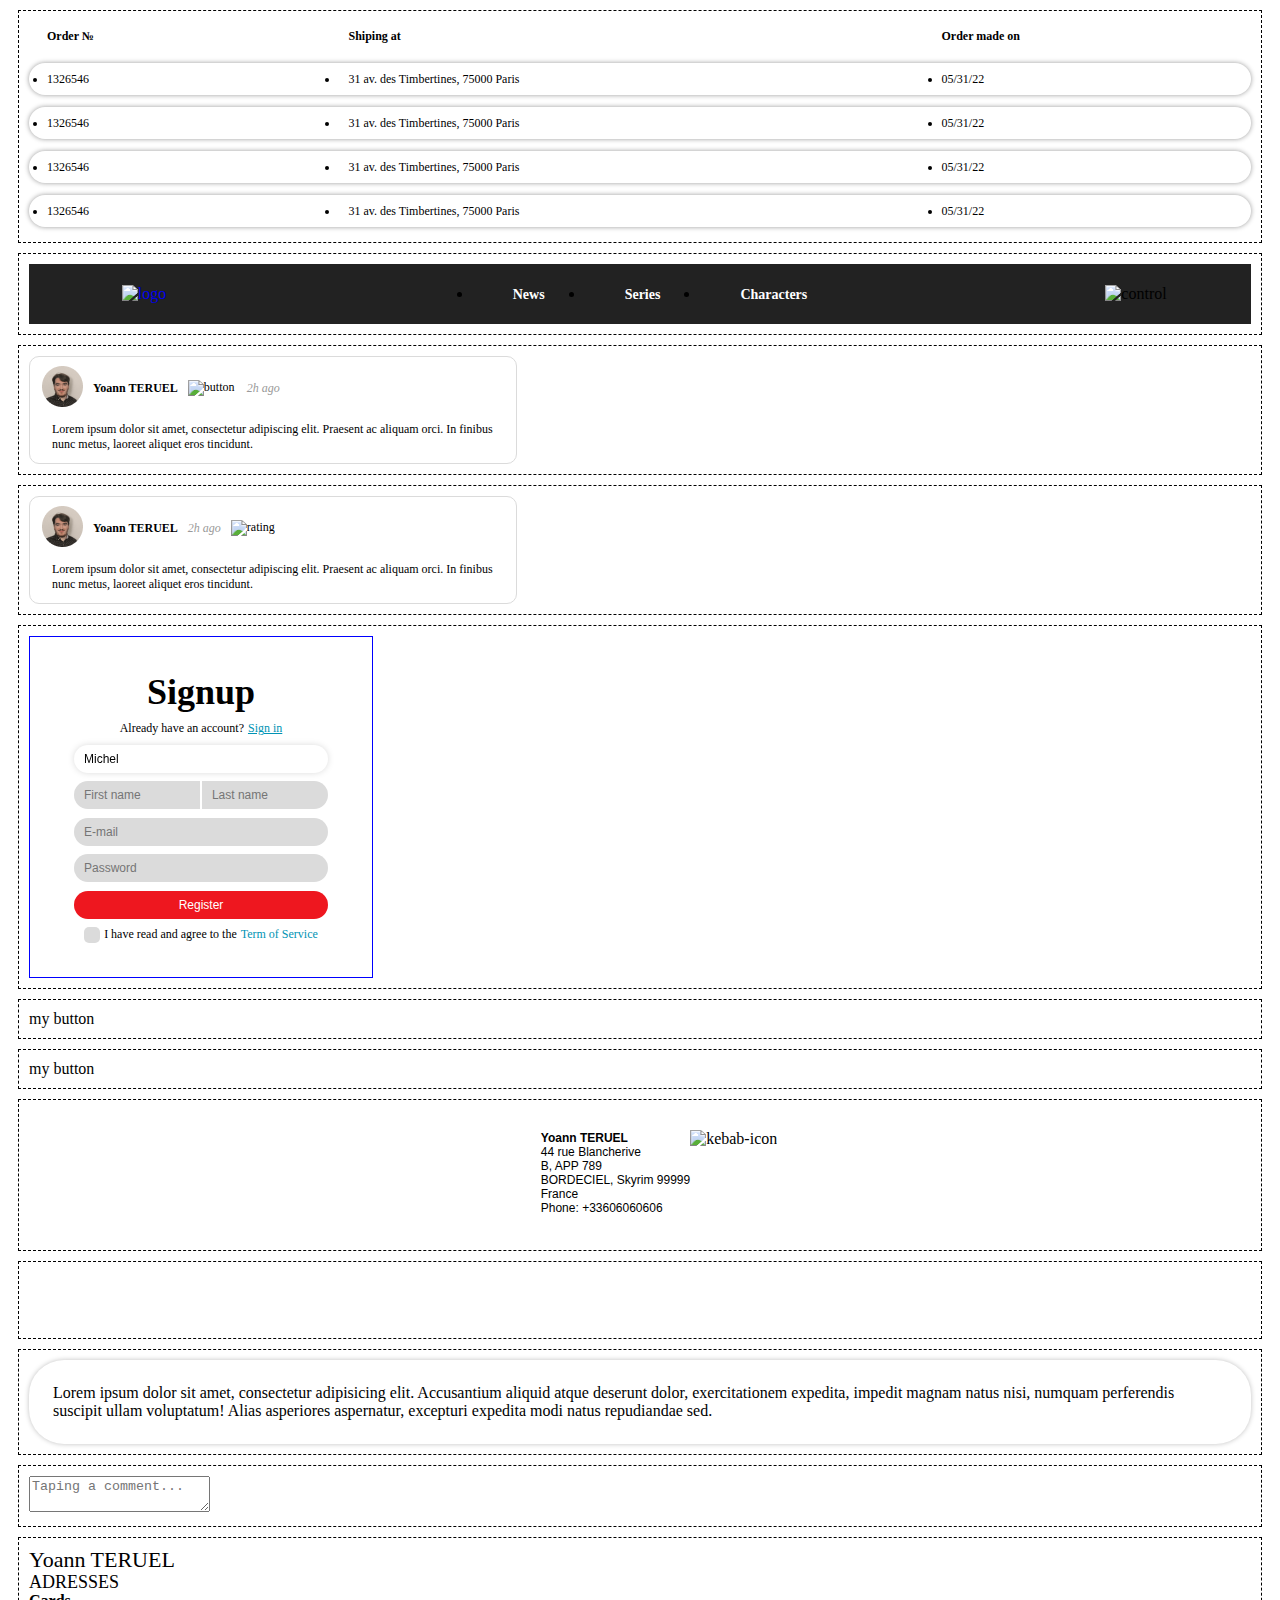
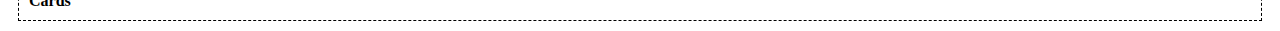
==== commit 4f5953f7: "Merge 71136552cb8a364e30e905eb35d9121444485937 into a641d0c006a298599c977315659090eff844e63c" ====
--- a/tech/tech.html
+++ b/tech/tech.html
@@ -135,7 +135,23 @@
 
       <div class="techBlock"><div class="button selectable">my button</div></div>
       <div class="techBlock"><div class="button button--full selectable">my button</div></div>
-
+      <div class="techBlock">
+        <div class="client-address selectable">
+          <div class="client-address_contacts">
+            <div class="client-address_contacts-name">Yoann TERUEL</div>
+            <div class="client-address_contacts-address">
+              44 rue Blancherive
+              <br> B, APP 789
+              <br>BORDECIEL, Skyrim 99999
+              <br>France
+              <br>Phone: +33606060606
+            </div>
+          </div>
+          <div class="kebab-icon">
+            <img src="https://placehold.jp/18x18.png" alt="kebab-icon">
+          </div>
+        </div>
+      </div>
       <div class="techBlock">
         <div class="common-form selectable">
           <div class="row-full"></div>
@@ -158,6 +174,13 @@
           </div>
         </div>
       </div>
+
+      <div class="techBlock">
+				<div class="form-wysiwyg selectable">
+					<textarea class="form-wysiwyg__textarea" placeholder="Taping a comment..."></textarea>
+				</div>
+			</div>
+			
     </div>
     <div class="techBlock">
     <div class="headingX selectable">
@@ -172,43 +195,8 @@
       </div>
     </div>
     </div>
-    <div class="techBlock">
-      <div class="bottom_menu">
-        <div class="bottom_menu_logo">
-          <div class="bottom_logo_name">Logo</div>
-        </div>
-        <div class="bottom_menu_text">Copyright 2022 Super-Heroes Shop</div>
-        <div class="bottom_menu_img">
-          <div class="bottom_menu1"><a href=""><img src="../img/instagram 1.svg"</a></div>
-          <div class="bottom_menu2"><a href=""><img src="../img/twitter%201.svg"</a></div>
-          <div class="bottom_menu3"><a href=""><img src="../img/facebook%201.svg"</a></div>
-        </div>
-        <div class="bottom_menu_table">
-          <table class="table">
-            <tr>
-              <td>Menu</td>
-              <td>Company</td>
-              <td>Support</td>
-            </tr>
-            <tr>
-              <td>Home</td>
-              <td>News</td>
-              <td>Characters</td>
-            </tr>
-            <tr>
-              <td>Management</td>
-              <td>Our story</td>
-              <td>Career</td>
-            </tr>
-            <tr>
-              <td>Support Center</td>
-              <td>Transaction</td>
-              <td>Contact Us</td>
-            </tr>
-          </table>
-        </div>
-      </div>
-    </div>
+		<!-- TinyMCE plugin (Editor code) -->
+		<script src="https://cdn.tiny.cloud/1/6eakq294hh604oj4o51kt8sxkdy8jqjmngmjyfsjttpth5v5/tinymce/6/tinymce.min.js" referrerpolicy="origin"></script>
     <script src="tech.js" type="text/javascript"></script>
     <script src="../index.js" type="text/javascript"></script>
   </body>
--- a/style.css
+++ b/style.css
@@ -17,6 +17,54 @@
 
 /* --------------------------------- */
 
+.common-table__row {
+  font-weight: 600;
+  font-size: 12px;
+  line-height: 14px;
+  padding: 8px 18px;
+  display: flex;
+  justify-content: space-between;
+}
+
+.row-order {
+  width: 25%;
+}
+.row-shiping {
+  width: 50%;
+  padding: 0 10px;
+}
+.row-data {
+  width: 25%;
+}
+
+.common-table__list {
+  font-weight: 400;
+  font-size: 12px;
+  line-height: 14px;
+  margin-bottom: 5px;
+  padding: 9px 18px;
+  border-radius: 22px;
+  background: #fff;
+  box-shadow: 0 0 5px rgb(0 0 0 / 40%);
+  display: flex;
+  justify-content: space-between;
+}
+
+.common-table__list:hover {
+  box-shadow: 0 0 10px rgb(0 0 0 / 60%);
+  transition-duration: 0.5s;
+}
+
+.list-order {
+  width: 25%;
+}
+.list-shiping {
+  width: 50%;
+  padding: 0 10px;
+}
+.list-data {
+  width: 25%;
+}
 
 .header {
   height: 60px;
@@ -141,7 +189,115 @@
   font-weight: 700;
 
 }
-/* client-address start */
+
+.common-form2{
+  border: 1px solid blue;
+  background-color: white;
+  box-sizing: border-box;
+  max-width: 344px;
+  height: 342px;
+  padding: 34px 44px ;
+  font-size: 12px;
+  display: flex;
+  flex-direction: column;
+  align-items: center;
+  justify-content: space-between;
+}
+.common-form2__title{
+  font-size: 36px;
+  font-weight: bold;
+}
+.signin-dialog{
+  display: flex;
+  justify-content: center;
+}
+.common-form2__link{
+  color: #0093B4;
+}
+.common-form2__link_under{
+  text-decoration: underline;
+}
+.common-form2__input{
+  height: 28px;
+  width: 100%;
+  border: none;
+  box-sizing: border-box;
+  background-color: #DBDBDB;
+
+  border-radius: 14px;
+  font-size: 12px;
+  padding: 0px 10px ;
+}
+.common-form2__input_active{
+  background-color: white;
+  filter: drop-shadow(0px 0px 3px #DBDBDB);
+}
+.names-input{
+  width: 100%;
+  display: flex;
+  justify-content: stretch;
+}
+.names-input_left{
+  border-radius: 14px 0px 0px 14px;
+}
+.names-input_right{
+  border-radius: 0px 14px 14px 0px ;
+}
+.common-form2__spacer{
+  width: 4px;
+}
+.common-form2__button{
+  background-color: #EE171F;
+  color: white;
+}
+.final-dialog{
+  display: flex;
+  align-items: center;
+}
+.final-dialog__checkbox{
+  height: 16px;
+  width: 16px;
+  border-radius: 5px;
+  background-color: #DBDBDB;
+  border: none;
+}
+
+/* Block form-wysiwyg */
+.tox .tox-editor-container{
+	padding: 6px 15px;
+}
+.tox:not(.tox-tinymce-inline) .tox-editor-container .tox-editor-header {
+	border-bottom: 1px solid #DBDBDB;
+	box-shadow: none;
+	padding: 0;
+}
+.tox .tox-toolbar__primary .tox-toolbar__group{
+	padding: 0;
+}
+.tox-toolbar__primary .tox-toolbar__group .tox-tbtn{
+	transition: background-color 0.3s ease;
+}
+.tox-toolbar__group .tox-tbtn{
+	cursor: pointer;
+}
+.tox-sidebar-wrap .tox-edit-area{
+	min-height: 65px;
+}
+.mce-content-body[data-mce-placeholder]:not(.mce-visualblocks)::before {
+	pointer-events: none;
+	font-family: 'Inter';
+	font-style: normal;
+	font-weight: 400;
+	font-size: 12px;
+	line-height: 15px;
+	color: #DBDBDB;
+}
+.mce-content-body p,
+.mce-content-body ul{
+	margin: 5px 0;
+}
+/* End block form-wysiwyg */
+/* client-address block start */
 .client-address {
   display: flex;
   justify-content: center;
@@ -163,4 +319,4 @@
 .kebab-icon {
   padding-top: 20px;
 }
-/* client-address end */+/* client-address block end */
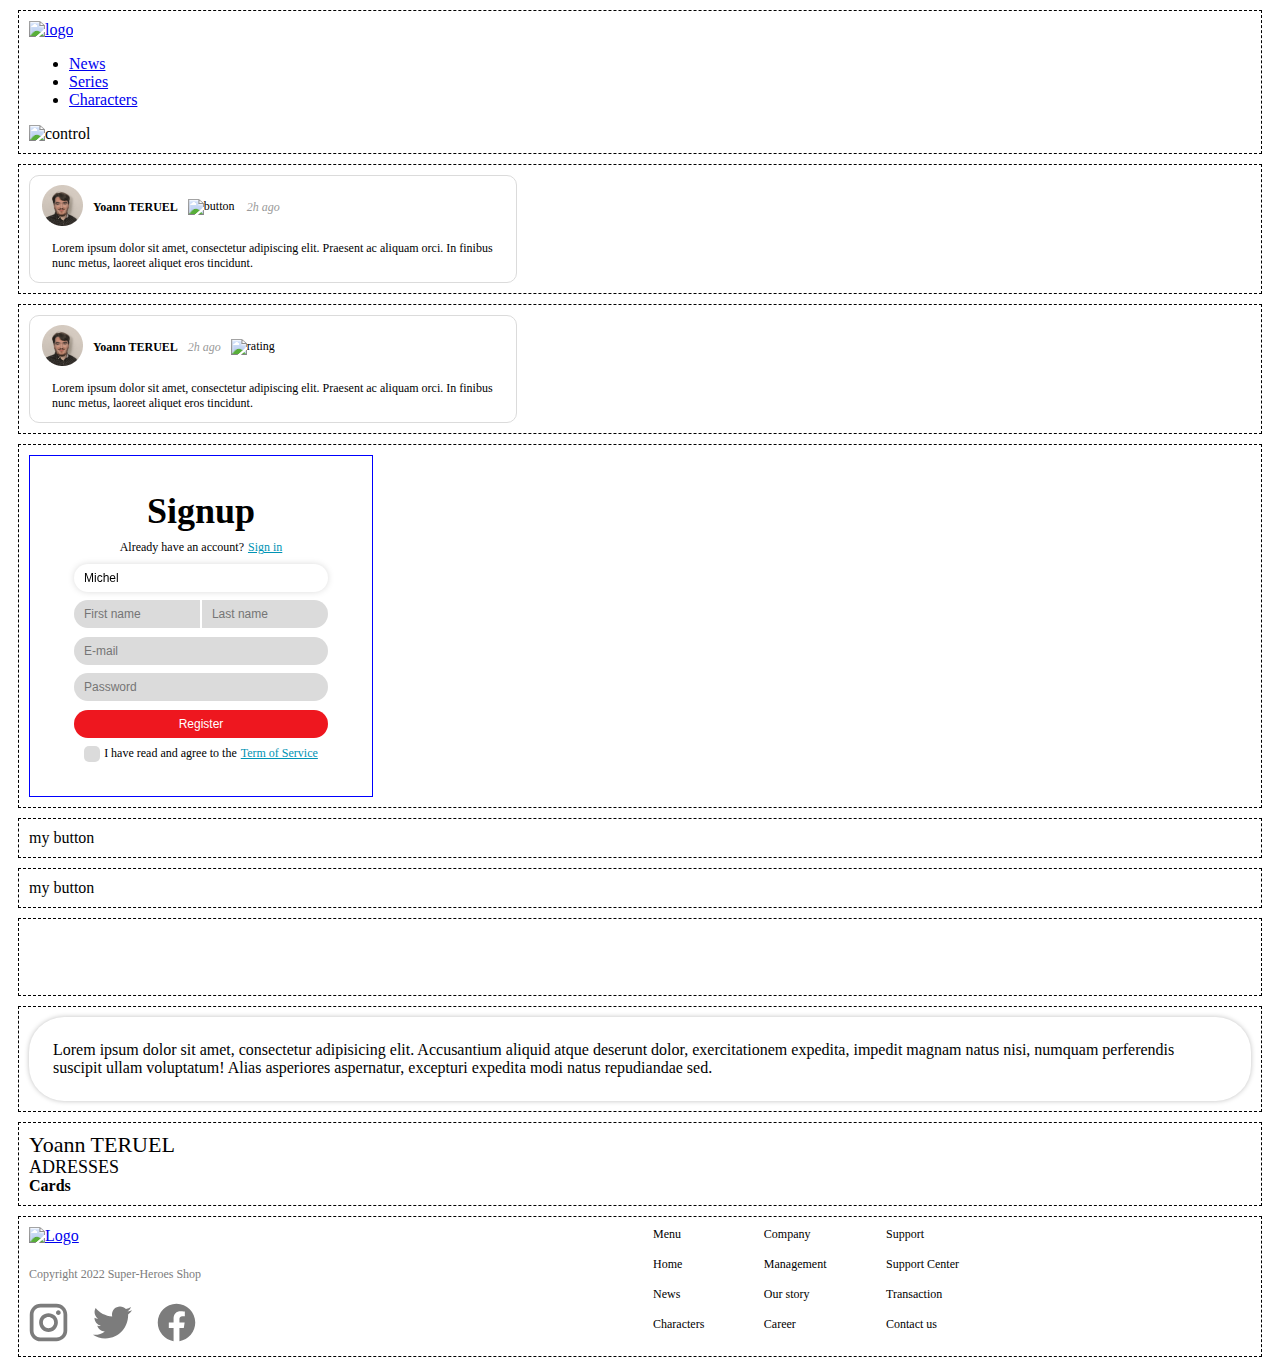
==== commit 2805305d: "footer done" ====
--- a/tech/tech.html
+++ b/tech/tech.html
@@ -12,35 +12,6 @@
   <body>
     <div class="tech__content">
       <div class="techBlock">
-        <div class="common-table selectable">
-          <div class="common-table__row">
-            <div class="row-order">Order №</div>
-            <div class="row-shiping">Shiping at</div>
-            <div class="row-data">Order made on</div>
-          </div>
-          <ul class="common-table__list">
-            <li class="list-order">1326546</li>
-            <li class="list-shiping">31 av. des Timbertines, 75000 Paris</li>
-            <li class="list-data">05/31/22</li>
-          </ul>
-          <ul class="common-table__list">
-            <li class="list-order">1326546</li>
-            <li class="list-shiping">31 av. des Timbertines, 75000 Paris</li>
-            <li class="list-data">05/31/22</li>
-          </ul>
-          <ul class="common-table__list">
-            <li class="list-order">1326546</li>
-            <li class="list-shiping">31 av. des Timbertines, 75000 Paris</li>
-            <li class="list-data">05/31/22</li>
-          </ul>
-          <ul class="common-table__list">
-            <li class="list-order">1326546</li>
-            <li class="list-shiping">31 av. des Timbertines, 75000 Paris</li>
-            <li class="list-data">05/31/22</li>
-          </ul>
-        </div>
-      </div>
-      <div class="techBlock">
         <div class="header selectable">
           <div class="header__logo">
             <a class="logo" href="#">
@@ -135,23 +106,7 @@
 
       <div class="techBlock"><div class="button selectable">my button</div></div>
       <div class="techBlock"><div class="button button--full selectable">my button</div></div>
-      <div class="techBlock">
-        <div class="client-address selectable">
-          <div class="client-address_contacts">
-            <div class="client-address_contacts-name">Yoann TERUEL</div>
-            <div class="client-address_contacts-address">
-              44 rue Blancherive
-              <br> B, APP 789
-              <br>BORDECIEL, Skyrim 99999
-              <br>France
-              <br>Phone: +33606060606
-            </div>
-          </div>
-          <div class="kebab-icon">
-            <img src="https://placehold.jp/18x18.png" alt="kebab-icon">
-          </div>
-        </div>
-      </div>
+
       <div class="techBlock">
         <div class="common-form selectable">
           <div class="row-full"></div>
@@ -174,13 +129,6 @@
           </div>
         </div>
       </div>
-
-      <div class="techBlock">
-				<div class="form-wysiwyg selectable">
-					<textarea class="form-wysiwyg__textarea" placeholder="Taping a comment..."></textarea>
-				</div>
-			</div>
-			
     </div>
     <div class="techBlock">
     <div class="headingX selectable">
@@ -195,8 +143,63 @@
       </div>
     </div>
     </div>
-		<!-- TinyMCE plugin (Editor code) -->
-		<script src="https://cdn.tiny.cloud/1/6eakq294hh604oj4o51kt8sxkdy8jqjmngmjyfsjttpth5v5/tinymce/6/tinymce.min.js" referrerpolicy="origin"></script>
+
+    <div class="techBlock">
+      <div class="footer selectable">
+        <div class="footer_container">
+        <div class="footer_nav">
+          <div class="footer_nav__logo_container">
+            <a class="footer_nav__logo_link" href="#">
+              <img src="http://placehold.jp/233x65.png" alt="Logo">
+            </a>
+          </div>
+          <div class="footer_nav__text_container">
+            <div class="footer_nav__text">
+              Copyright 2022 Super-Heroes Shop
+            </div>
+          </div>
+          <div class="footer_nav__social">
+            <a class="footer_nav__social_link" href="#">
+              <div class="footer_nav__inst">
+                <img src="../img/inst_logo.svg" alt="instagram">
+              </div>
+            </a>
+            <a class="footer_nav__social_link" href="#">
+              <div class="footer_nav__twit">
+                <img src="../img/twit_logo.svg" alt="instagram">
+              </div>
+            </a>
+            <a class="footer_nav__social_link" href="#">
+              <div class="footer_nav__fb">
+                <img src="../img/fb_logo.svg" alt="instagram">
+              </div>
+            </a>
+          </div>
+        </div>
+        <div class="footer_menu">
+          <div class="footer_menu__block">
+            <div class="footer_menu__title">Menu</div>
+            <a class="footer_menu__section_link" href="#"><div class="footer_menu__section">Home</div></a>
+            <a class="footer_menu__section_link" href="#"><div class="footer_menu__section">News</div></a>
+            <a class="footer_menu__section_link" href="#"><div class="footer_menu__section">Characters</div></a>
+          </div>
+          <div class="footer_menu__block">
+            <div class="footer_menu__title">Company</div>
+            <a class="footer_menu__section_link" href="#"><div class="footer_menu__section">Management</div></a>
+            <a class="footer_menu__section_link" href="#"><div class="footer_menu__section">Our story</div></a>
+            <a class="footer_menu__section_link" href="#"><div class="footer_menu__section">Career</div></a>
+          </div>
+          <div class="footer_menu__block">
+            <div class="footer_menu__title">Support</div>
+            <a class="footer_menu__section_link" href="#"><div class="footer_menu__section">Support Center</div></a>
+            <a class="footer_menu__section_link" href="#"><div class="footer_menu__section">Transaction</div></a>
+            <a class="footer_menu__section_link" href="#"><div class="footer_menu__section">Contact us</div></a>
+          </div>
+        </div>
+        </div>
+      </div>
+    </div>
+
     <script src="tech.js" type="text/javascript"></script>
     <script src="../index.js" type="text/javascript"></script>
   </body>
--- a/style.css
+++ b/style.css
@@ -1,127 +1,3 @@
-a {text-decoration: none;}
-
-.page-block {
-  padding: 50px 0;
-}
-
-.page-block__content{
-  margin: 0 auto;
-  max-width: 1080px;
-  padding: 0 10px;
-}
-
-.page-block__heading {
-  text-align: center;
-  margin-bottom: 50px;
-}
-
-/* --------------------------------- */
-
-.common-table__row {
-  font-weight: 600;
-  font-size: 12px;
-  line-height: 14px;
-  padding: 8px 18px;
-  display: flex;
-  justify-content: space-between;
-}
-
-.row-order {
-  width: 25%;
-}
-.row-shiping {
-  width: 50%;
-  padding: 0 10px;
-}
-.row-data {
-  width: 25%;
-}
-
-.common-table__list {
-  font-weight: 400;
-  font-size: 12px;
-  line-height: 14px;
-  margin-bottom: 5px;
-  padding: 9px 18px;
-  border-radius: 22px;
-  background: #fff;
-  box-shadow: 0 0 5px rgb(0 0 0 / 40%);
-  display: flex;
-  justify-content: space-between;
-}
-
-.common-table__list:hover {
-  box-shadow: 0 0 10px rgb(0 0 0 / 60%);
-  transition-duration: 0.5s;
-}
-
-.list-order {
-  width: 25%;
-}
-.list-shiping {
-  width: 50%;
-  padding: 0 10px;
-}
-.list-data {
-  width: 25%;
-}
-
-.header {
-  height: 60px;
-  background-color: #222222;
-  align-items: center;
-  display: flex;
-  padding: 0 15px;
-}
-
-.header__logo {
-  width: 200px;
-  align-items: center;
-  display: flex;
-  justify-content: center;
-}
-
-.logo__img {
-  width: 100%;
-  height: 100%;
-}
-
-.header__navbar {
-  flex-grow: 1;
-  display: flex;
-  justify-content: center;
-}
-
-.navbar__list {
-  display: flex;
-  align-items: center;
-}
-
-.navbar__item {
-  padding: 0 30px;
-}
-
-.navbar__link {
-  font-size: 14px;
-  line-height: 16px;
-  font-weight: 600;
-  color: white;
-  padding: 0 10px;
-}
-
-.navbar__link:hover {
-  background: white;
-  color: black;
-  transition-duration: 1s;
-}
-
-.header__control {
-  width: 200px;
-  display: flex;
-  justify-content: center;
-  align-items: center;
-}
-
 .user-comment {
   max-width: 486px;
   min-height: 92px;
@@ -189,6 +65,109 @@
   font-weight: 700;
 
 }
+.footer{
+  max-width: 935px;
+  display: flex;
+}
+.footer_container{
+  display: flex;
+  width: 100%;
+  justify-content: space-between;
+}
+.footer_nav{
+  width: fit-content;
+}
+.footer_nav__logo_container{
+  width: fit-content;
+  height: fit-content;
+}
+.footer_nav__logo_link{
+  display: block;
+  margin-bottom: 22px;
+}
+.footer_nav__text_container{
+  width: 100%;
+  margin-bottom: 22px;
+}
+.footer_nav__text{
+  font-style: normal;
+  font-weight: 500;
+  font-size: 12px;
+  line-height: 14px;
+  color: #7C7C7C;
+}
+.footer_nav__social{
+  display: flex;
+  width: 100%;
+}
+.footer_nav__social_link{
+  margin-right: 24px;
+  display: flex;
+  align-items: center;
+}
+.footer_nav__social_link:last-child{
+  margin-right: 0;
+}
+.footer_menu{
+  width: 316px;
+  display: flex;
+  justify-content: space-between;
+}
+.footer_menu__block{
+  display: flex;
+  flex-direction: column;
+}
+
+.footer_menu__title{
+  font-style: normal;
+  font-weight: 500;
+  font-size: 12px;
+  line-height: 14px;
+  margin-bottom: 13px;
+  margin-left: 5px;
+}
+.footer_menu__section{
+  font-style: normal;
+  font-weight: 400;
+  font-size: 12px;
+  line-height: 14px;
+  margin-bottom: 10px;
+  border-radius: 5px;
+  width: fit-content;
+  padding: 3px 5px;
+}
+.footer_menu__section:hover{
+  background-color: black;
+  color: white;
+}
+.footer_menu__section_link{
+  text-decoration: none;
+  color: black;
+}
+@media (max-width: 570px) {
+  .footer_container {
+    flex-wrap: wrap-reverse;
+  }
+  .footer_menu{
+    justify-content: space-between;
+    width: 240px;
+  }
+}
+@media (max-width: 516px){
+  .footer_menu__block{
+    align-items: center;
+  }
+  .footer_menu__title{
+    margin-left: 0;
+  }
+  .footer_nav__text_container{
+    text-align: center;
+  }
+  .footer_nav__social{
+    justify-content: center;
+  }
+}
+
 
 .common-form2{
   border: 1px solid blue;
@@ -261,62 +240,3 @@
   background-color: #DBDBDB;
   border: none;
 }
-
-/* Block form-wysiwyg */
-.tox .tox-editor-container{
-	padding: 6px 15px;
-}
-.tox:not(.tox-tinymce-inline) .tox-editor-container .tox-editor-header {
-	border-bottom: 1px solid #DBDBDB;
-	box-shadow: none;
-	padding: 0;
-}
-.tox .tox-toolbar__primary .tox-toolbar__group{
-	padding: 0;
-}
-.tox-toolbar__primary .tox-toolbar__group .tox-tbtn{
-	transition: background-color 0.3s ease;
-}
-.tox-toolbar__group .tox-tbtn{
-	cursor: pointer;
-}
-.tox-sidebar-wrap .tox-edit-area{
-	min-height: 65px;
-}
-.mce-content-body[data-mce-placeholder]:not(.mce-visualblocks)::before {
-	pointer-events: none;
-	font-family: 'Inter';
-	font-style: normal;
-	font-weight: 400;
-	font-size: 12px;
-	line-height: 15px;
-	color: #DBDBDB;
-}
-.mce-content-body p,
-.mce-content-body ul{
-	margin: 5px 0;
-}
-/* End block form-wysiwyg */
-/* client-address block start */
-.client-address {
-  display: flex;
-  justify-content: center;
-  margin: 0 auto;
-  color: #000000;
-}
-.client-address_contacts {
-  display: block;
-  font-family: 'Roboto Condensed', sans-serif;
-  font-size: 12px;
-  padding: 21px 0 25px 38px;
-}
-.client-address_contacts-name {
-  font-weight: 700;
-}
-.client-address_contacts-address {
-  font-weight: 500;
-}
-.kebab-icon {
-  padding-top: 20px;
-}
-/* client-address block end */
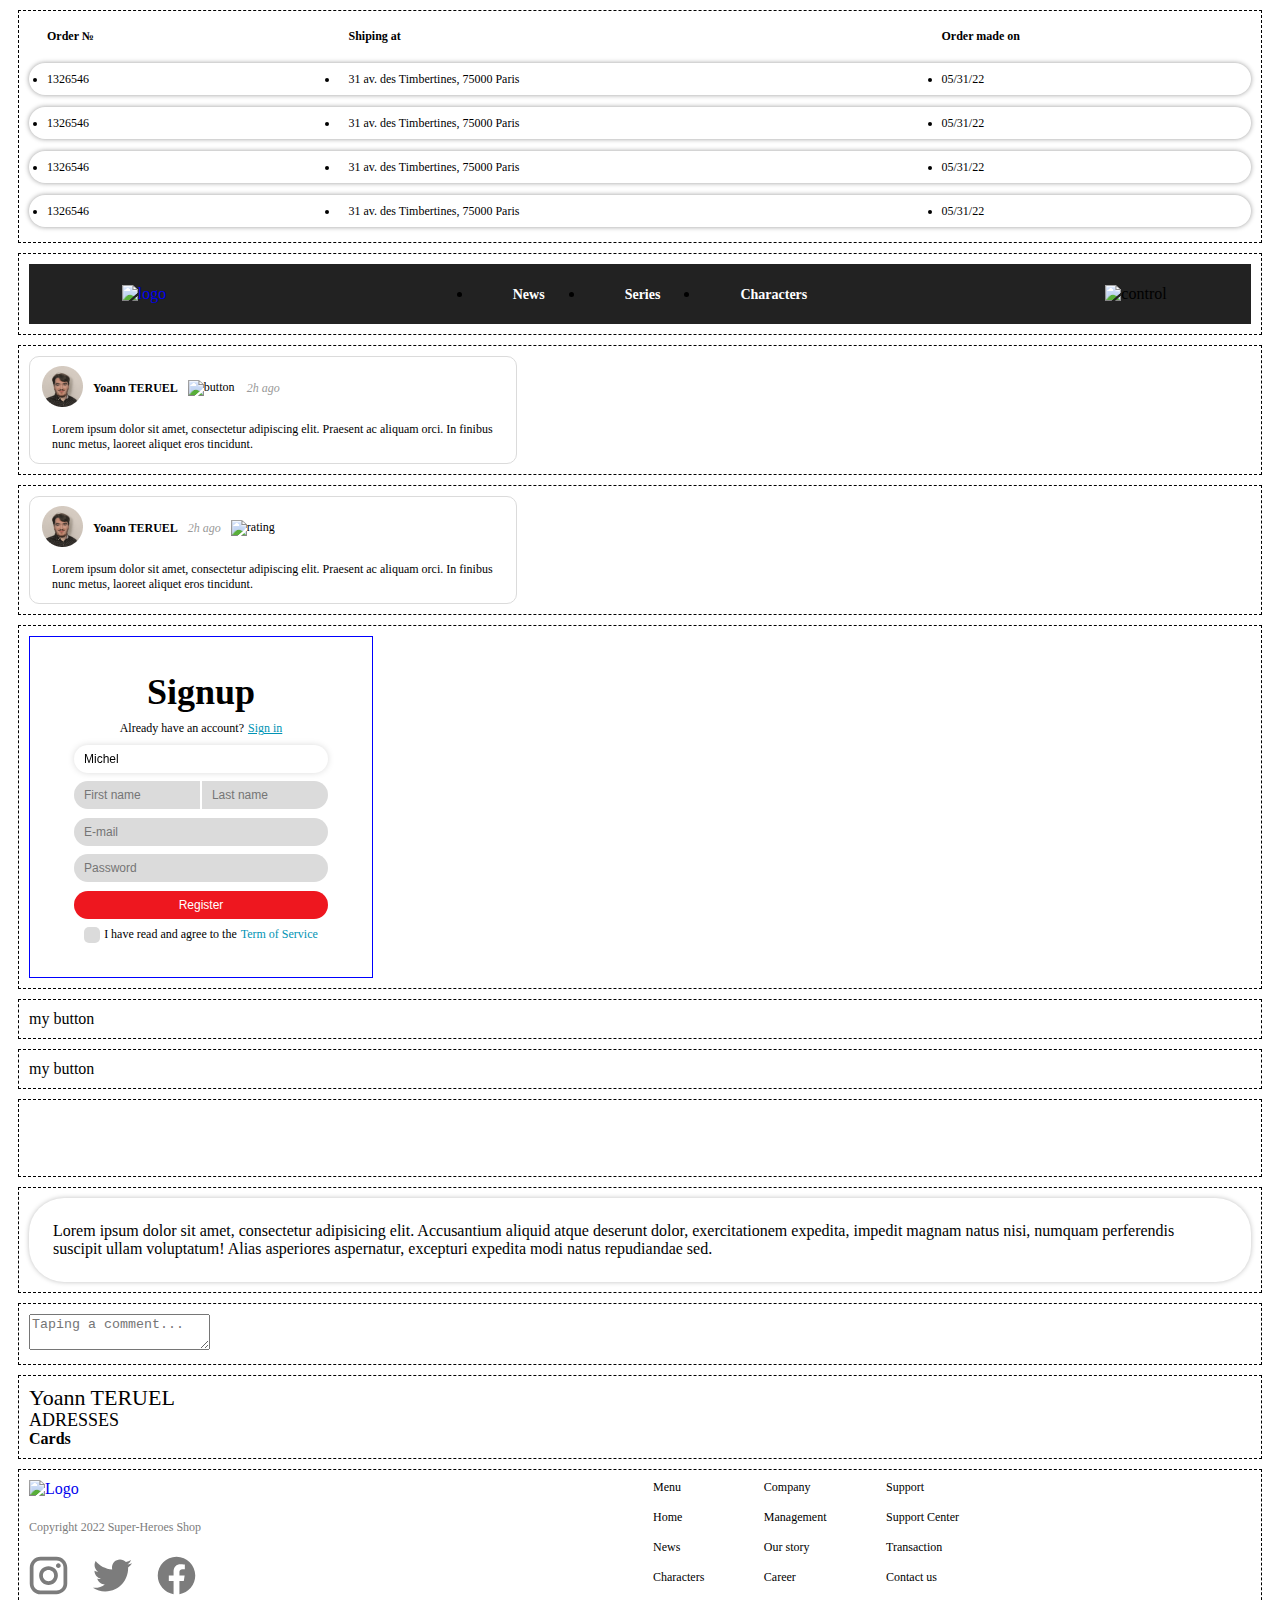
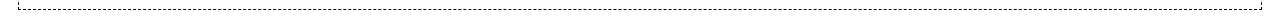
==== commit 9ca44e19: "Merge remote-tracking branch 'fordmay/main' into HEAD" ====
--- a/tech/tech.html
+++ b/tech/tech.html
@@ -12,6 +12,35 @@
   <body>
     <div class="tech__content">
       <div class="techBlock">
+        <div class="common-table selectable">
+          <div class="common-table__row">
+            <div class="row-order">Order №</div>
+            <div class="row-shiping">Shiping at</div>
+            <div class="row-data">Order made on</div>
+          </div>
+          <ul class="common-table__list">
+            <li class="list-order">1326546</li>
+            <li class="list-shiping">31 av. des Timbertines, 75000 Paris</li>
+            <li class="list-data">05/31/22</li>
+          </ul>
+          <ul class="common-table__list">
+            <li class="list-order">1326546</li>
+            <li class="list-shiping">31 av. des Timbertines, 75000 Paris</li>
+            <li class="list-data">05/31/22</li>
+          </ul>
+          <ul class="common-table__list">
+            <li class="list-order">1326546</li>
+            <li class="list-shiping">31 av. des Timbertines, 75000 Paris</li>
+            <li class="list-data">05/31/22</li>
+          </ul>
+          <ul class="common-table__list">
+            <li class="list-order">1326546</li>
+            <li class="list-shiping">31 av. des Timbertines, 75000 Paris</li>
+            <li class="list-data">05/31/22</li>
+          </ul>
+        </div>
+      </div>
+      <div class="techBlock">
         <div class="header selectable">
           <div class="header__logo">
             <a class="logo" href="#">
@@ -129,6 +158,13 @@
           </div>
         </div>
       </div>
+
+      <div class="techBlock">
+				<div class="form-wysiwyg selectable">
+					<textarea class="form-wysiwyg__textarea" placeholder="Taping a comment..."></textarea>
+				</div>
+			</div>
+
     </div>
     <div class="techBlock">
     <div class="headingX selectable">
@@ -200,6 +236,8 @@
       </div>
     </div>
 
+		<!-- TinyMCE plugin (Editor code) -->
+		<script src="https://cdn.tiny.cloud/1/6eakq294hh604oj4o51kt8sxkdy8jqjmngmjyfsjttpth5v5/tinymce/6/tinymce.min.js" referrerpolicy="origin"></script>
     <script src="tech.js" type="text/javascript"></script>
     <script src="../index.js" type="text/javascript"></script>
   </body>
--- a/style.css
+++ b/style.css
@@ -1,3 +1,127 @@
+a {text-decoration: none;}
+
+.page-block {
+  padding: 50px 0;
+}
+
+.page-block__content{
+  margin: 0 auto;
+  max-width: 1080px;
+  padding: 0 10px;
+}
+
+.page-block__heading {
+  text-align: center;
+  margin-bottom: 50px;
+}
+
+/* --------------------------------- */
+
+.common-table__row {
+  font-weight: 600;
+  font-size: 12px;
+  line-height: 14px;
+  padding: 8px 18px;
+  display: flex;
+  justify-content: space-between;
+}
+
+.row-order {
+  width: 25%;
+}
+.row-shiping {
+  width: 50%;
+  padding: 0 10px;
+}
+.row-data {
+  width: 25%;
+}
+
+.common-table__list {
+  font-weight: 400;
+  font-size: 12px;
+  line-height: 14px;
+  margin-bottom: 5px;
+  padding: 9px 18px;
+  border-radius: 22px;
+  background: #fff;
+  box-shadow: 0 0 5px rgb(0 0 0 / 40%);
+  display: flex;
+  justify-content: space-between;
+}
+
+.common-table__list:hover {
+  box-shadow: 0 0 10px rgb(0 0 0 / 60%);
+  transition-duration: 0.5s;
+}
+
+.list-order {
+  width: 25%;
+}
+.list-shiping {
+  width: 50%;
+  padding: 0 10px;
+}
+.list-data {
+  width: 25%;
+}
+
+.header {
+  height: 60px;
+  background-color: #222222;
+  align-items: center;
+  display: flex;
+  padding: 0 15px;
+}
+
+.header__logo {
+  width: 200px;
+  align-items: center;
+  display: flex;
+  justify-content: center;
+}
+
+.logo__img {
+  width: 100%;
+  height: 100%;
+}
+
+.header__navbar {
+  flex-grow: 1;
+  display: flex;
+  justify-content: center;
+}
+
+.navbar__list {
+  display: flex;
+  align-items: center;
+}
+
+.navbar__item {
+  padding: 0 30px;
+}
+
+.navbar__link {
+  font-size: 14px;
+  line-height: 16px;
+  font-weight: 600;
+  color: white;
+  padding: 0 10px;
+}
+
+.navbar__link:hover {
+  background: white;
+  color: black;
+  transition-duration: 1s;
+}
+
+.header__control {
+  width: 200px;
+  display: flex;
+  justify-content: center;
+  align-items: center;
+}
+
 .user-comment {
   max-width: 486px;
   min-height: 92px;
@@ -167,7 +291,6 @@
     justify-content: center;
   }
 }
-
 
 .common-form2{
   border: 1px solid blue;
@@ -240,3 +363,39 @@
   background-color: #DBDBDB;
   border: none;
 }
+
+/* Block form-wysiwyg */
+.tox .tox-editor-container{
+	padding: 6px 15px;
+}
+.tox:not(.tox-tinymce-inline) .tox-editor-container .tox-editor-header {
+	border-bottom: 1px solid #DBDBDB;
+	box-shadow: none;
+	padding: 0;
+}
+.tox .tox-toolbar__primary .tox-toolbar__group{
+	padding: 0;
+}
+.tox-toolbar__primary .tox-toolbar__group .tox-tbtn{
+	transition: background-color 0.3s ease;
+}
+.tox-toolbar__group .tox-tbtn{
+	cursor: pointer;
+}
+.tox-sidebar-wrap .tox-edit-area{
+	min-height: 65px;
+}
+.mce-content-body[data-mce-placeholder]:not(.mce-visualblocks)::before {
+	pointer-events: none;
+	font-family: 'Inter';
+	font-style: normal;
+	font-weight: 400;
+	font-size: 12px;
+	line-height: 15px;
+	color: #DBDBDB;
+}
+.mce-content-body p,
+.mce-content-body ul{
+	margin: 5px 0;
+}
+/* End block form-wysiwyg */
